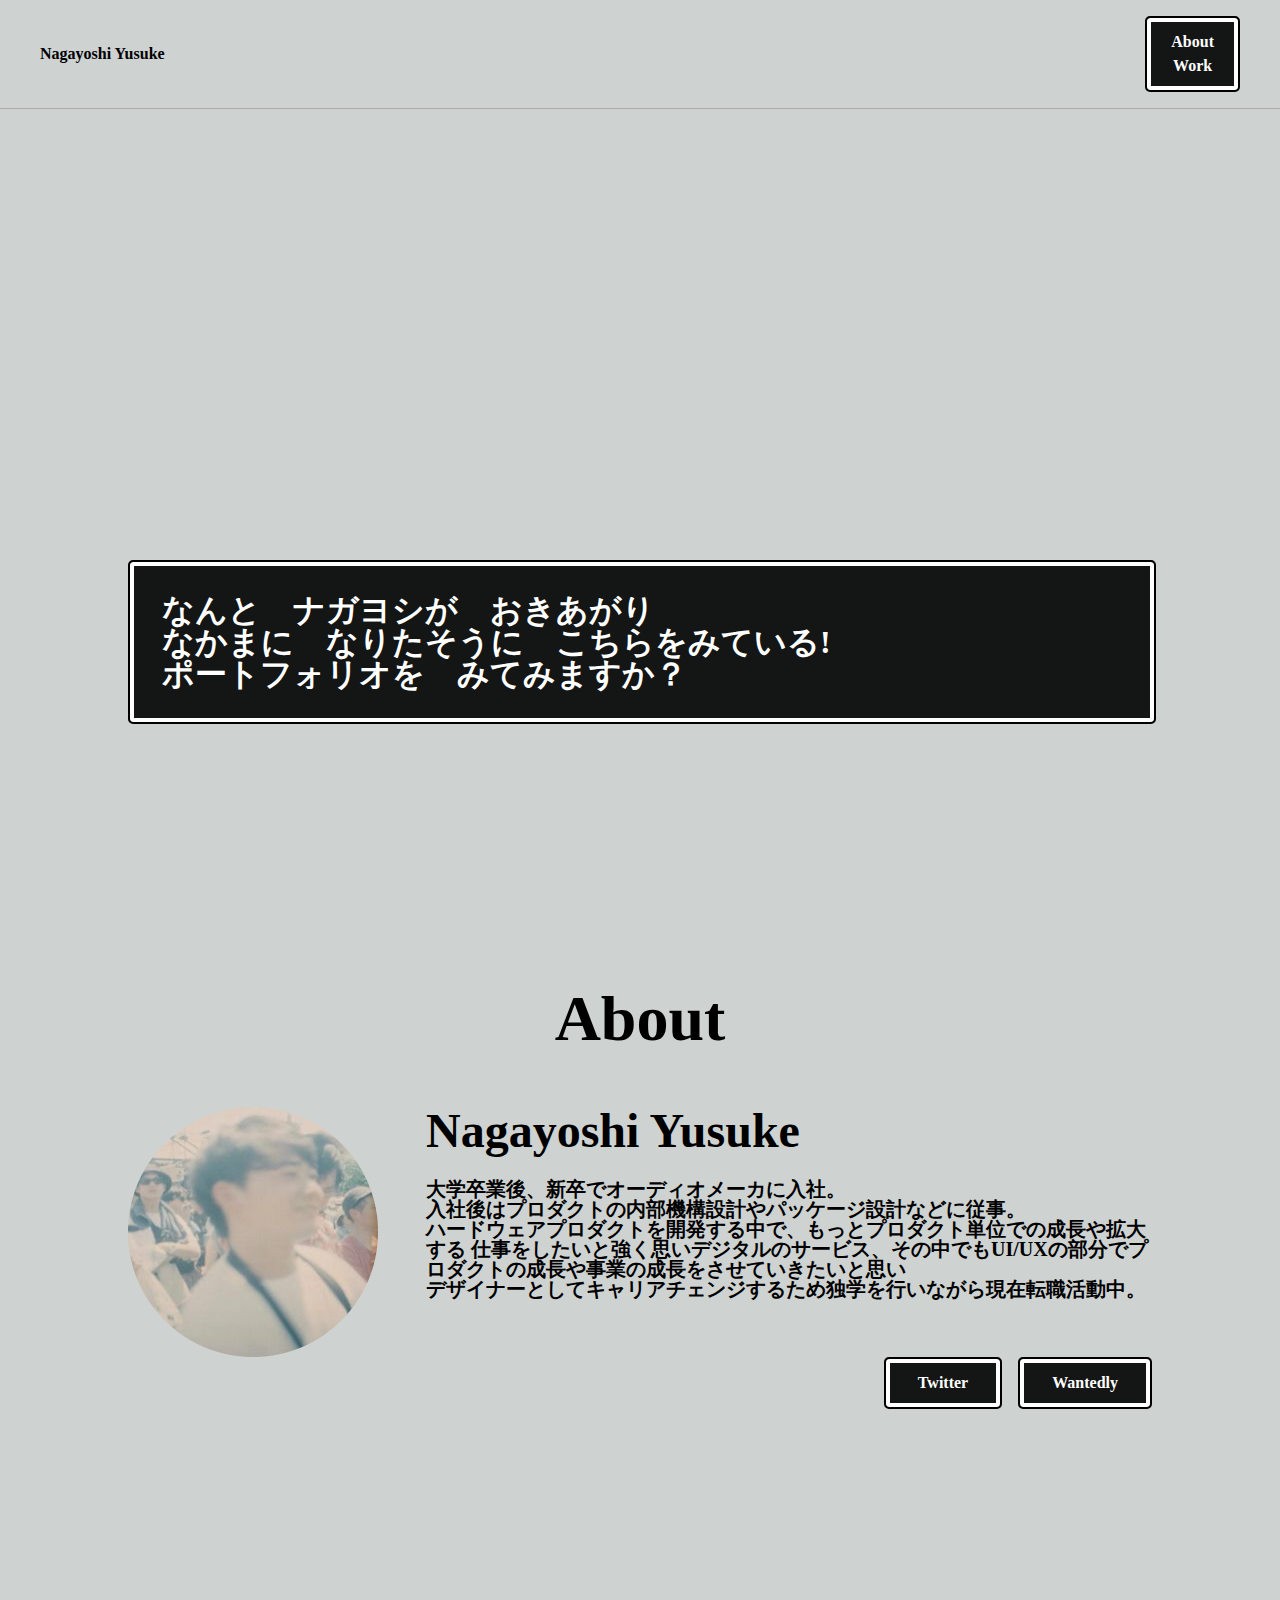
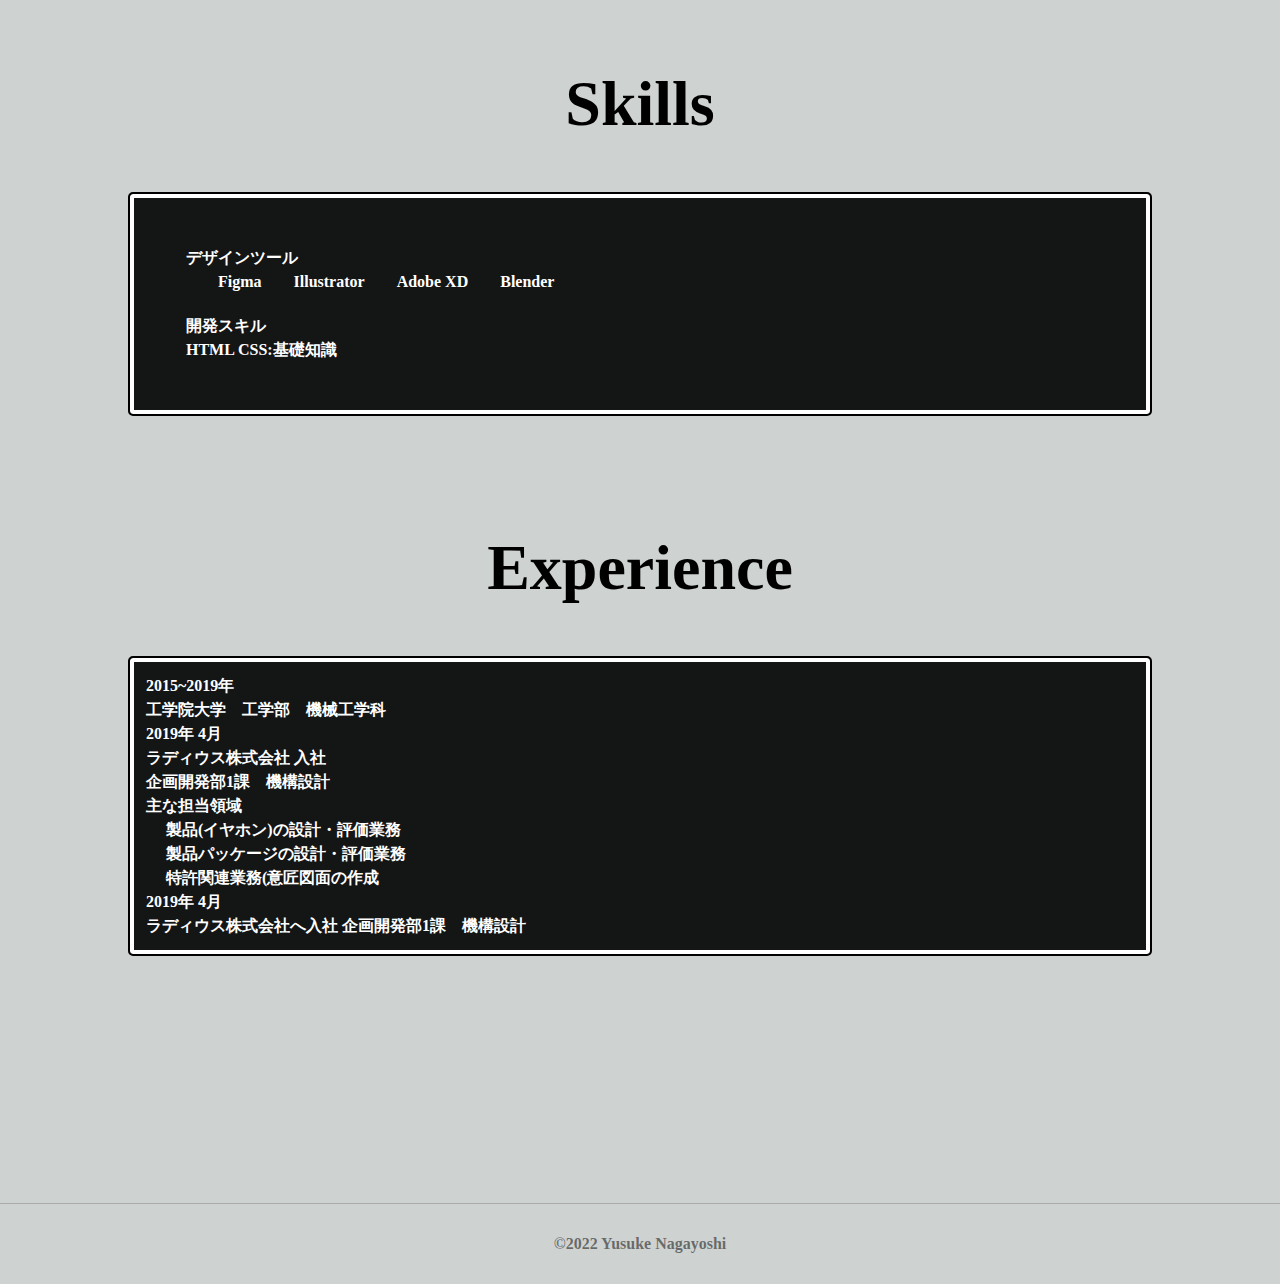
==== index.html @ eaaeac83 "Update index.html" ====
<!DOCTYPE html>
<html lang="ja">
<head>
    <!-- Global site tag (gtag.js) - Google Analytics -->
    <script async src="https://www.googletagmanager.com/gtag/js?id=UA-236569738-2"></script>
    <script>
      window.dataLayer = window.dataLayer || [];
      function gtag(){dataLayer.push(arguments);}
      gtag('js', new Date());

      gtag('config', 'UA-236569738-2');
    </script>
    
    <meta charset="UTF-8">
    <meta http-equiv="X-UA-Compatible" content="IE=edge">
    <meta name="viewport" content="width=device-width, initial-scale=1.0">
    <title>Nagayoshi Designer</title>
    <link rel="stylesheet" href="css/reset.css">
    <link rel="stylesheet" href="css/styles.css">

</head>
<body>
    <header>

        <div class="logo">
            <p class="logo-pc">Nagayoshi Yusuke</p>
            <div class="nav-container-sp">
                <p class="logo-sp">Nagayoshi Yusuke</p>
                <div class="nav-button">
                    <p class="nav-slash-sp">/</p>
                    <a href="#" class="nav-about-sp" id="open">About</a>
                </div>
                <div id="mask" class="hidden"></div>
            </div>
        </div>

        <nav id="textboard-sp" class="hidden">
            <a href="index.html" class="nav-about">About</a>
            <a href="work.html" class="nav-work">Work</a>
        </nav>

        <nav class="textboard">
            <a href="index.html" class="nav-about">About</a>
            <a href="work.html" class="nav-work">Work</a>
        </nav>
    
    </header>

    <main>
        <div class ="main-frame">
            <p class ="main-frame-text">なんと　ナガヨシが　おきあがり<br>
                なかまに　なりたそうに　こちらをみている!<br>
                ポートフォリオを　みてみますか？
            </p>
        </div>


        <div class ="main-about">
            <h1 class = "section-title">About</h1>

            <div class="about-profile-container">

                <img src="img/profile.png"　 class="profile-img">

                <div class="about-name-container">
                    <p class="about-name">Nagayoshi Yusuke</p>
                    <p class="about-profile-text">大学卒業後、新卒でオーディオメーカに入社。<br>
                    入社後はプロダクトの内部機構設計やパッケージ設計などに従事。<br>
                    ハードウェアプロダクトを開発する中で、もっとプロダクト単位での成長や拡大する
                    仕事をしたいと強く思いデジタルのサービス、その中でもUI/UXの部分でプロダクトの成長や事業の成長をさせていきたいと思い<br>
                    デザイナーとしてキャリアチェンジするため独学を行いながら現在転職活動中。<br>
                    </p>
                </div>

            </div>


            <div class="SNS-link">
                <div class="SNS-button">
                    <a href="https://twitter.com/Yuus77777" target="_blank" rel="noopener noreferrer">Twitter</a>
                </div>

                <div class="SNS-button">
                    <a href="https://www.wantedly.com/id/yusuke_nagayoshi" target="_blank" rel="noopener noreferrer">Wantedly</a>
                </div>
            </div>

        </div>

        <div class ="main-skills">
            <h1 class = "section-title">Skills</h1>
            <div class="skills-container">
                <div class="design-tools">
                    <p class="design-tools-name">デザインツール</p>
                    <ul class="tools-name">
                        <li>
                            
                            <p class="tool">Figma</p>
                        </li>
                        <li>
                            <!-- <img src="#"> -->
                            <p class="tool">Illustrator</p>
                        </li>
                        <li>
                            <!-- <img src="#"> -->
                            <p class="tool">Adobe XD</p>
                        </li>
                        <li>
                            <!-- <img src="#"> -->
                            <p class="tool">Blender</p>
                        </li>
                    </ul>

                </div>

                <div class="dev-tools">
                    <p class="dev-tools-name">開発スキル</p>
                    <p>HTML CSS:基礎知識</p>
                    
                </div>

            </div>
        </div>

        <div class="main-experience">
            <h1 class = "section-title">Experience</h1>
            <div class="experience-container">
                <p class="experinece-text">
                    2015~2019年<br>
                    工学院大学　工学部　機械工学科<br>
                    2019年 4月<br>
                    ラディウス株式会社 入社 <br>
                    企画開発部1課　機構設計<br>
                    主な担当領域<br>
                    &nbsp; &nbsp; &nbsp;製品(イヤホン)の設計・評価業務<br>
                    &nbsp; &nbsp; &nbsp;製品パッケージの設計・評価業務<br>
                    &nbsp; &nbsp; &nbsp;特許関連業務(意匠図面の作成<br>
                    2019年 4月<br>
                    ラディウス株式会社へ入社 企画開発部1課　機構設計<br>

                </p>

        </div>
    </main>

    <footer>
        <div class="footer-container">
            <p class="footer-text">©︎2022 Yusuke Nagayoshi</p>
        </div>
    </footer>




    




    <script src="js/main.js"></script>

</body>
</html>
---- css/styles.css ----
body{
    background: #CED2D1;
}


p{
    font-family: Futura LT Pro;
    font-weight: bold;
}


/* ヘッダー------------------------------------------------------------ */
header{
    margin-bottom: 554px;
    display: flex;
    align-items: center;
    justify-content: space-between;
    padding-top: 16px;
    padding-bottom: 16px;
    width: 100%;
    border-bottom: 1px solid #ABABAB;
    background: #CED2D1;
    position: fixed; /* ウィンドウを基準に画面に固定 */
    top: 0; 
    left: 0; /* 左右の固定位置を左から0pxにする */

}

.logo{
    margin-left: 40px;
}




.textboard {
    color: #FFF;
    border: 2px solid #000;
    border-radius: 5px;
    box-shadow: 0 0 0 4px #FFF inset;
    background-color: rgba(0,0,0,0.9);
    margin-right: 40px;
    display: flex;
    flex-flow: column;
    justify-content: center;
    padding: 16px 24px ;
    font-family: Futura LT Pro;
    font-weight: bold;
  }
.nav-about{
    text-align: center;
    color: #fff;
    text-decoration: none;
    margin-bottom: 8px;
    display: block;

}

/* .nav-about:hover{
    background: #323741;
    border-radius: 5px;
   
} */


.nav-work{
    text-align: center;
    color: #fff;
    text-decoration: none;

}


/* メインビジュアルー------------------------------------------------------------ */
main{
    /* width: 1100px; */
    margin: auto;
    width: 80%;
    max-width: 1100px;
}

.section-title{
    font-size: 64px;
    margin-bottom: 56px;
    font-family: Futura LT Pro;
}

.main-frame{
    width: 100%;
    color: #FFF;
    border: 2px solid #000;
    border-radius: 5px;
    box-shadow: 0 0 0 4px #FFF inset;
    background-color: rgba(0,0,0,0.9);
    text-align: left;
    margin-bottom: 263px;
    margin-top: 560px;
    

  }

.main-frame-text{
    font-size: 32px;
    padding-left: 32px;
    padding-right: 171px;
    padding-bottom: 32px;
    padding-top: 32px;
}



/* aboutー------------------------------------------------------------ */

.main-about{
    margin-bottom: 263px;

}




.about-profile-container{
    display: flex;
    width: 100%;
}

.profile-img{
    width: 250px;
    height: 250px;
}

.about-name-container{
    margin-left: 48px;
}

h1{
    text-align: center;
}

.about-name{
    margin-bottom: 24px;
    font-size: 48px;

}


.about-profile-text{
    margin-bottom: 8px;
    font-size: 20px;
    height: auto;
}

.SNS-link{
    display: flex;
    justify-content: right;
    font-family: Futura LT Pro;
    font-weight: bold;

}

.SNS-button{
    width: auto;
    height: auto;
    color: #FFF;
    border: 2px solid #000;
    border-radius: 5px;
    box-shadow: 0 0 0 4px #FFF inset;
    background-color: rgba(0,0,0,0.9);
    text-align: center;
    align-items: center;
    margin-left: 16px;

}

.SNS-button a {
    display: block;
    padding: 16px 32px;
    cursor: pointer;
    color: #fff;
    text-decoration: none;

}

/* スキル------------------------------------------------------------ */


.main-skills{
    /* width: 100%; */
}

.skills-container{
    margin-bottom: 120px;
    padding-top: 56px;
    padding-bottom: 56px;




    color: #FFF;
    border: 2px solid #000;
    border-radius: 5px;
    box-shadow: 0 0 0 4px #FFF inset;
    background-color: rgba(0,0,0,0.9);
}

.design-tools{
    margin-left: 56px;

}

.design-tools-name{
    margin-bottom: 8px;
}

.tools-name{
    display: flex;
    list-style: none;
    width: auto;
    margin-bottom: 24px;

}

.tool{
    margin-bottom: 4px;
}


.dev-tools{
    margin-left: 56px;

}

.dev-tools-name{
    margin-bottom: 8px;

}


li{
    display: flex;
    margin-left: 32px;
    align-items: center;
}


/* 経歴------------------------------------------------------------ */
.experience-container{
    color: #FFF;
    border: 2px solid #000;
    border-radius: 5px;
    box-shadow: 0 0 0 4px #FFF inset;
    background-color: rgba(0,0,0,0.9);
    margin-bottom: 247px;
}

.experinece-text{
    padding: 16px;
    line-height: 1.5;
}


.footer-container{
    text-align: center;
    border-top: 1px solid #ABABAB;
    width: 100%;
    padding: 32px 0px;
}

.footer-text{
    color: rgba(0, 0, 0, 0.5);
}

.logo-sp{
}


/* レスポンシブ　PC------------------------------------------------------------ */
@media (min-width: 700px) {
    .body{
        background: #000;
    }

    .logo-sp{
        display: none;
    }

    #textboard-sp{
        display: none;
    }

    .nav-container-sp{
        display: none;
    }
    
  }


/* レスポンシブ　スマホ------------------------------------------------------------ */
@media screen and (min-width:100px) and (max-width:700px){
    
    header{
        display:flex;
        flex-direction: column;
        justify-content: left;
        align-items: flex-start;
        border-bottom: 1px solid #ABABAB;
    }

    .logo{
        margin-left: 16px;
        padding-top: 44px;
        font-size: 14px;
        margin-bottom: 8px;
    }
    #mask{
        background: rgba(255, 255, 255, 0);
        position: fixed;
        top: 0;
        bottom: 0;
        right: 0;
        left: 0;    
    }

    #mask.hidden {
        display: none;
        }

    .nav-container-sp{
        display: flex;
    }

    .nav-button{
        display: flex;
        margin-left: 4px;
    }

    .nav-about-sp{
        text-decoration: none;
        color: #000;
        margin-left: 4px;
        font-family: Futura LT Pro;
        font-weight: bold;

    }

    .logo-pc{
        display: none;
    }


    .textboard{
        display: none;
    }

    #textboard-sp{
        color: #FFF;
        border: 2px solid #000;
        border-radius: 5px;
        box-shadow: 0 0 0 4px #FFF inset;
        background-color: rgba(0,0,0,0.9);
        margin-left: 16px;
        display: flex;
        flex-flow: column;
        justify-content: center;
        padding: 16px 24px ;
        font-family: Futura LT Pro;
        font-weight: bold;
        position: absolute;
        top: 100px;
        left: 124px;
        z-index: 4;

    }

    #textboard-sp.hidden{
        display: none;
    }

    main{
    }

    .main-frame-text{
        font-size: 14px;
        padding: initial;
        padding: 16px 8px 16px 8px;
    }
    .section-title{
        font-size: 32px;
    }

    .about-profile-container{
        display:flex;
        flex-flow: column;


    }

    .profile-img{
        margin: auto;
        margin-bottom: 16px;
        width: 138px;
        height: 138px;
    }
    .about-name-container{
        margin: initial;

    }

    .about-name{
        font-size: 24px;
    }

    .about-profile-text{
        font-size: 14px;
    }

    .SNS-link{
        justify-content: center;
        font-size: 14px;
    }

    .tools-name{
        display:flex;
        flex-flow: column;
        justify-content: center;

    }

    .design-tools{
        justify-content: center;
    }

    .experinece-text{
        font-size: 14px;
    }
}
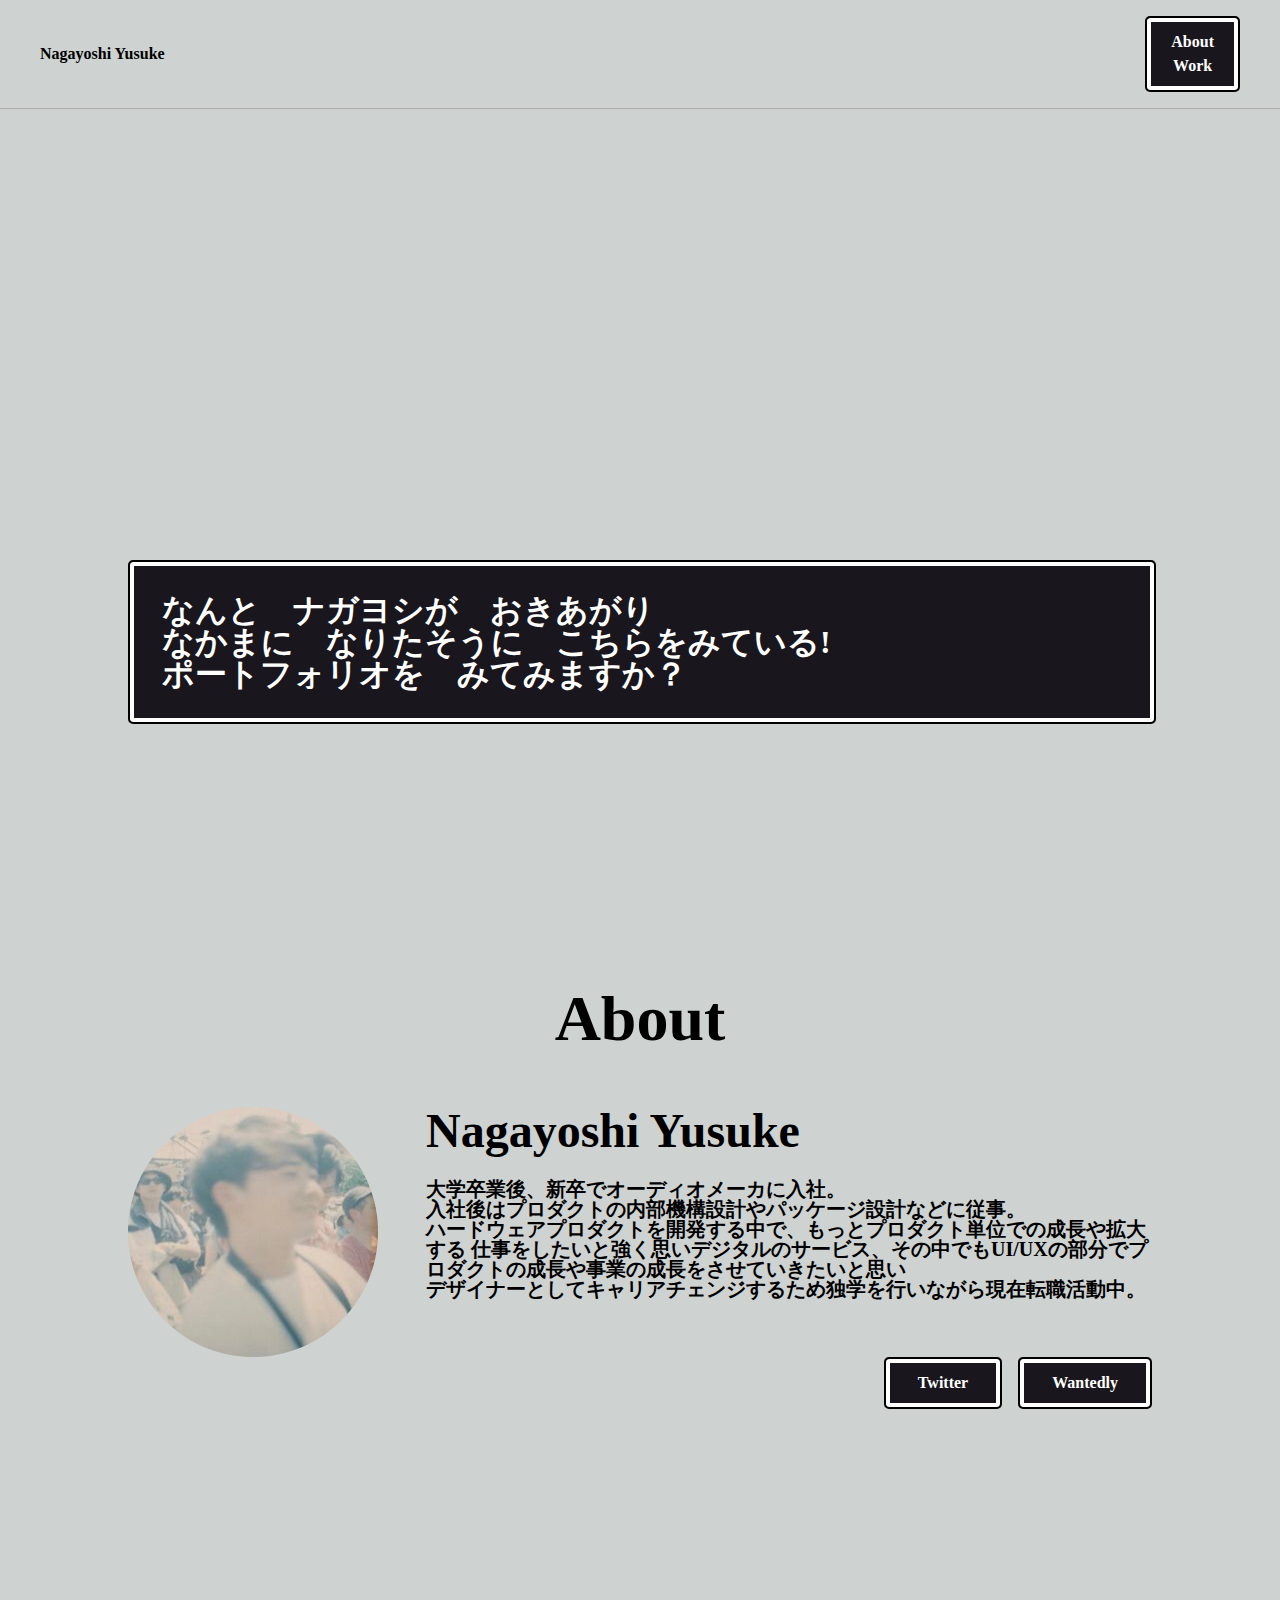
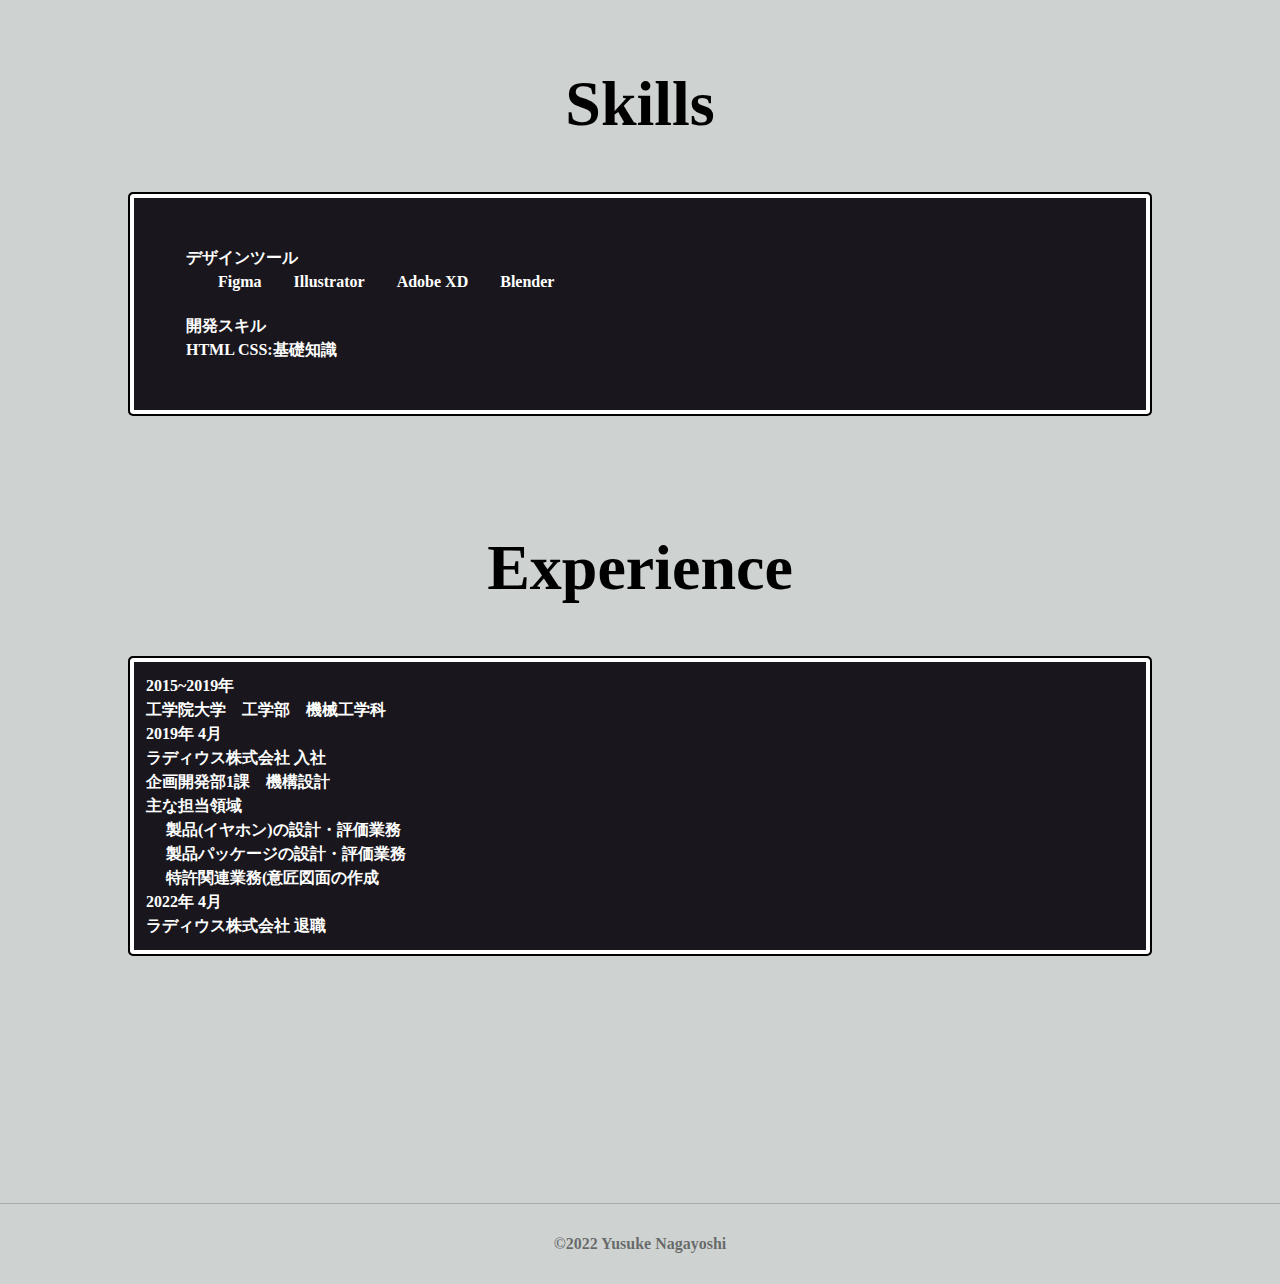
==== commit 711331de: "Update index.html" ====
--- a/index.html
+++ b/index.html
@@ -135,8 +135,8 @@
                     &nbsp; &nbsp; &nbsp;製品(イヤホン)の設計・評価業務<br>
                     &nbsp; &nbsp; &nbsp;製品パッケージの設計・評価業務<br>
                     &nbsp; &nbsp; &nbsp;特許関連業務(意匠図面の作成<br>
-                    2019年 4月<br>
-                    ラディウス株式会社へ入社 企画開発部1課　機構設計<br>
+                    2022年 4月<br>
+                    ラディウス株式会社 退職<br>
 
                 </p>
 
--- a/css/styles.css
+++ b/css/styles.css
@@ -39,7 +39,7 @@
     border: 2px solid #000;
     border-radius: 5px;
     box-shadow: 0 0 0 4px #FFF inset;
-    background-color: rgba(0,0,0,0.9);
+    background-color: #19171D;
     margin-right: 40px;
     display: flex;
     flex-flow: column;
@@ -92,7 +92,7 @@
     border: 2px solid #000;
     border-radius: 5px;
     box-shadow: 0 0 0 4px #FFF inset;
-    background-color: rgba(0,0,0,0.9);
+    background-color: #19171D;
     text-align: left;
     margin-bottom: 263px;
     margin-top: 560px;
@@ -108,6 +108,29 @@
     padding-top: 32px;
 }
 
+/* .text-box{
+    width: 100%;
+    color: #FFF;
+    border: 2px solid #000;
+    border-radius: 5px;
+    box-shadow: 0 0 0 4px #FFF inset;
+    background-color: rgba(0,0,0,0.9);
+    text-align: left;
+    height: 150px;
+    margin-bottom: 263px;
+    margin-top: 560px;
+    
+} */
+
+/* .text-box p{
+    font-size: 32px;
+    padding-left: 32px;
+    padding-right: 171px;
+    padding-bottom: 32px;
+    padding-top: 32px;
+    
+} */
+
 
 
 /* aboutー------------------------------------------------------------ */
@@ -166,7 +189,7 @@
     border: 2px solid #000;
     border-radius: 5px;
     box-shadow: 0 0 0 4px #FFF inset;
-    background-color: rgba(0,0,0,0.9);
+    background-color: #19171D;
     text-align: center;
     align-items: center;
     margin-left: 16px;
@@ -201,7 +224,7 @@
     border: 2px solid #000;
     border-radius: 5px;
     box-shadow: 0 0 0 4px #FFF inset;
-    background-color: rgba(0,0,0,0.9);
+    background-color: #19171D;
 }
 
 .design-tools{
@@ -250,7 +273,7 @@
     border: 2px solid #000;
     border-radius: 5px;
     box-shadow: 0 0 0 4px #FFF inset;
-    background-color: rgba(0,0,0,0.9);
+    background-color: #19171D;
     margin-bottom: 247px;
 }
 
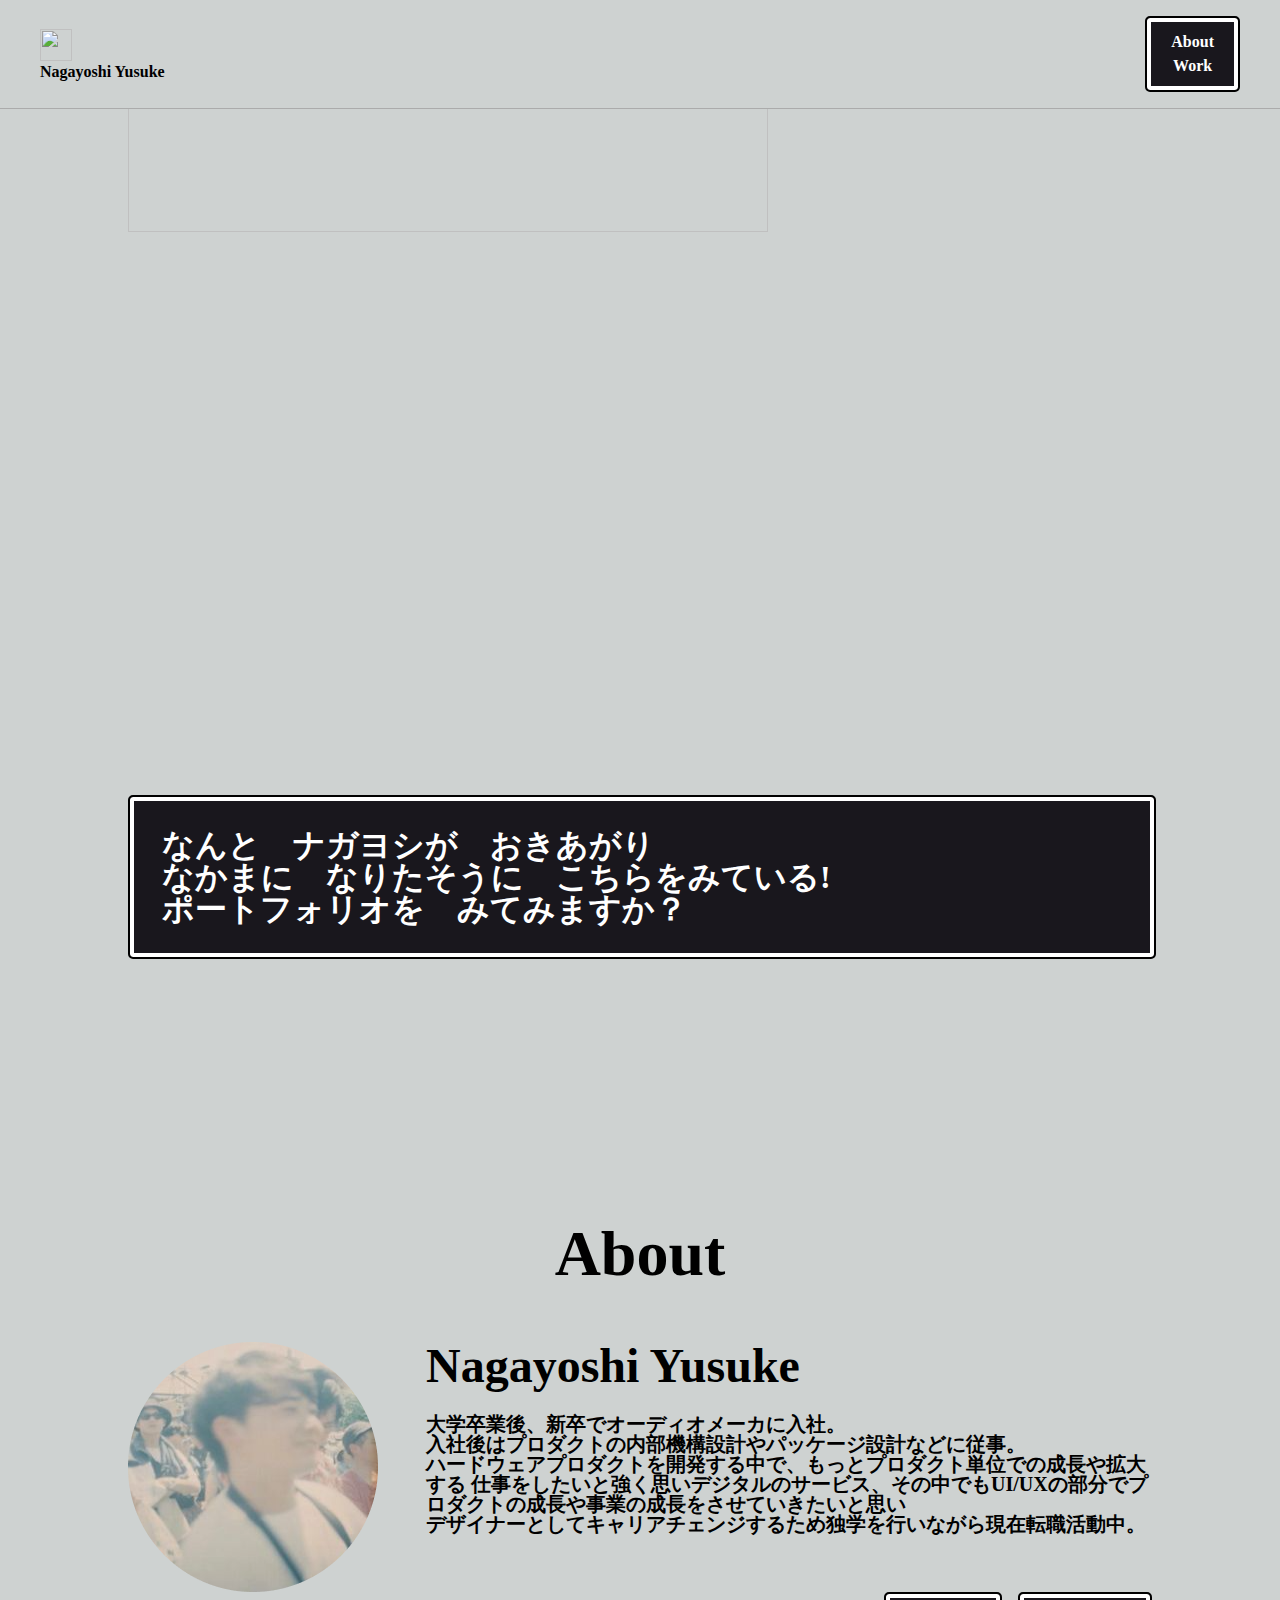
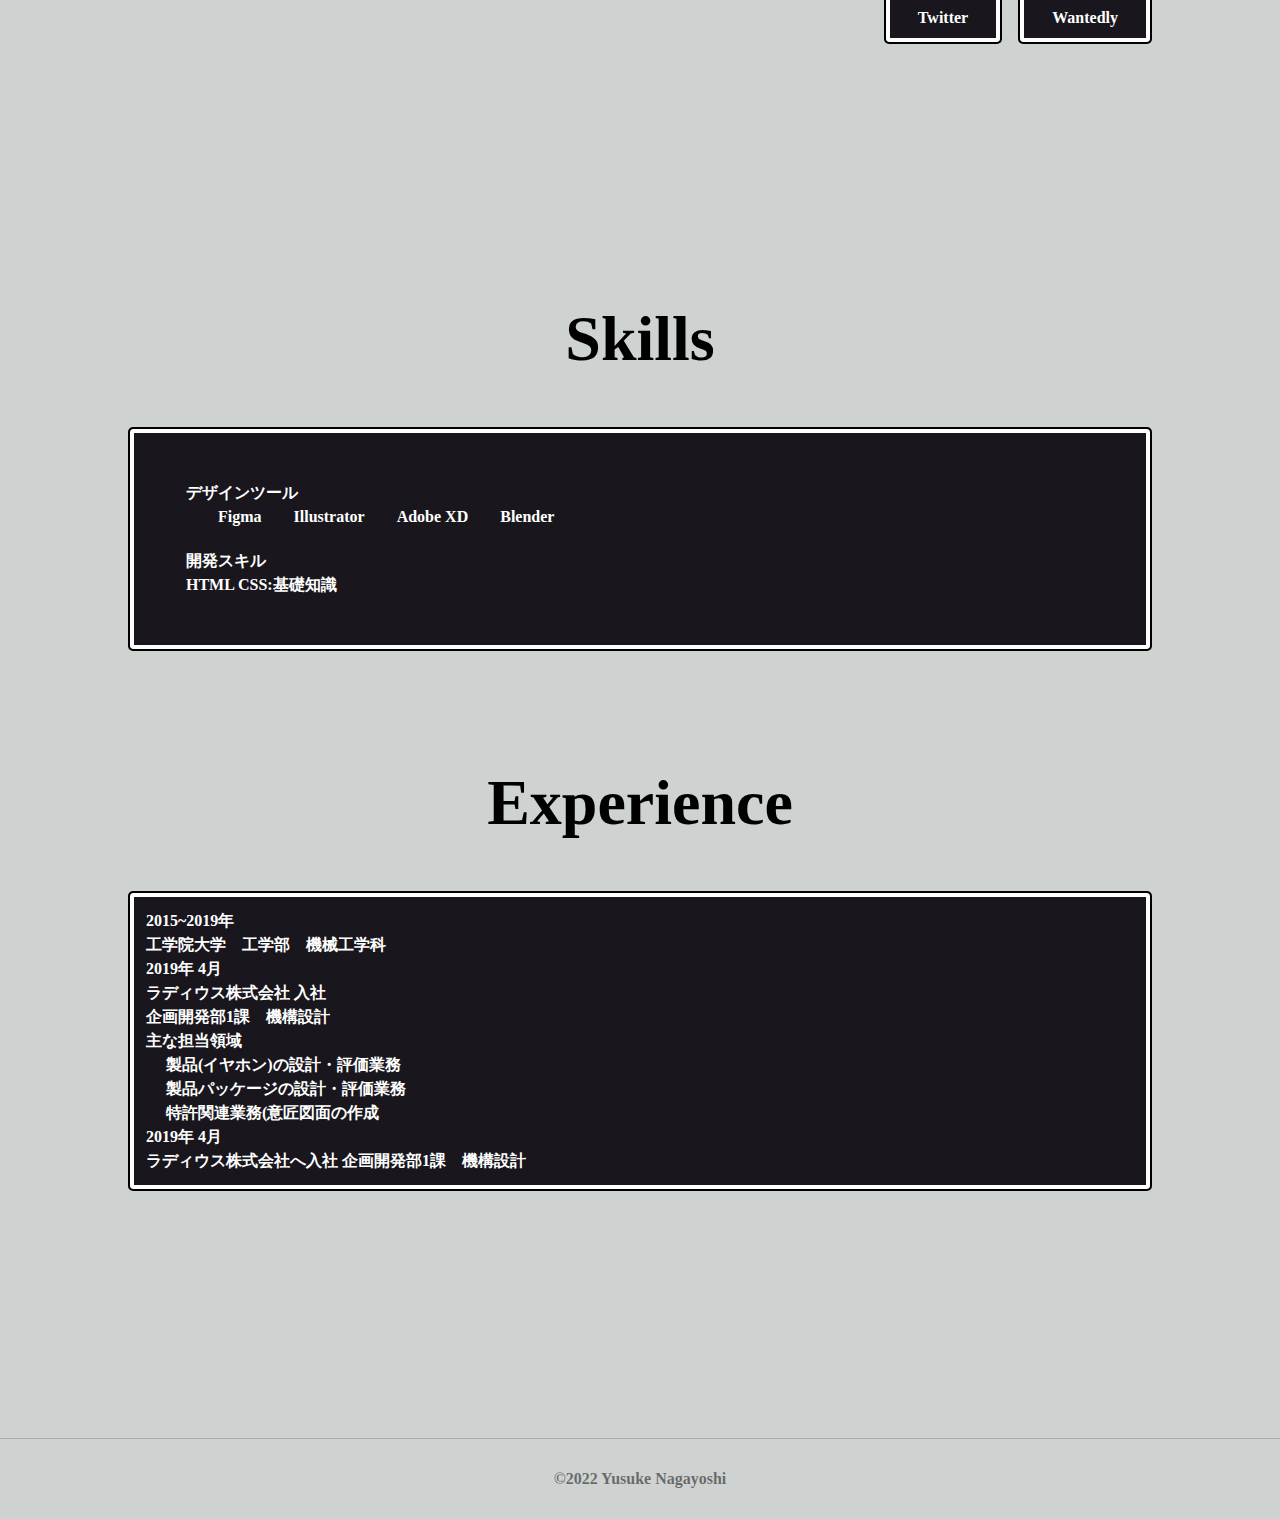
==== commit efa46be2: "Add files via upload" ====
--- a/index.html
+++ b/index.html
@@ -1,16 +1,6 @@
 <!DOCTYPE html>
 <html lang="ja">
 <head>
-    <!-- Global site tag (gtag.js) - Google Analytics -->
-    <script async src="https://www.googletagmanager.com/gtag/js?id=UA-236569738-2"></script>
-    <script>
-      window.dataLayer = window.dataLayer || [];
-      function gtag(){dataLayer.push(arguments);}
-      gtag('js', new Date());
-
-      gtag('config', 'UA-236569738-2');
-    </script>
-    
     <meta charset="UTF-8">
     <meta http-equiv="X-UA-Compatible" content="IE=edge">
     <meta name="viewport" content="width=device-width, initial-scale=1.0">
@@ -23,6 +13,7 @@
     <header>
 
         <div class="logo">
+            <img src="img/logo.svg" width="32" height="32" >
             <p class="logo-pc">Nagayoshi Yusuke</p>
             <div class="nav-container-sp">
                 <p class="logo-sp">Nagayoshi Yusuke</p>
@@ -47,12 +38,34 @@
     </header>
 
     <main>
+        <!-- <div class="main-pic-container">
+            <img src="img/Twitter_icon_02.png" alt="">
+        </div> -->
+        <div class="key-frame">
+            <img src="img/key.svg" width="640" height="232" class="key">
+            <!-- <img src="img/key.svg"  class="key"> -->
+            <div class ="main-frame">
+                <p class ="main-frame-text">なんと　ナガヨシが　おきあがり<br>
+                    なかまに　なりたそうに　こちらをみている!<br>
+                    ポートフォリオを　みてみますか？
+                </p>
+            </div>
+        </div>
+        <!-- <img src="img/key.svg" width="32" height="32">
         <div class ="main-frame">
             <p class ="main-frame-text">なんと　ナガヨシが　おきあがり<br>
                 なかまに　なりたそうに　こちらをみている!<br>
                 ポートフォリオを　みてみますか？
             </p>
-        </div>
+        </div> -->
+
+        <!-- <div class ="text-box">
+                <p>なんと　ナガヨシが　おきあがり<br>
+                なかまに　なりたそうに　こちらをみている!<br>
+                ポートフォリオを　みてみますか？</p>
+        </div> -->
+
+        
 
 
         <div class ="main-about">
@@ -94,7 +107,7 @@
                     <p class="design-tools-name">デザインツール</p>
                     <ul class="tools-name">
                         <li>
-                            
+                            <!-- <img src=""> -->
                             <p class="tool">Figma</p>
                         </li>
                         <li>
@@ -135,8 +148,8 @@
                     &nbsp; &nbsp; &nbsp;製品(イヤホン)の設計・評価業務<br>
                     &nbsp; &nbsp; &nbsp;製品パッケージの設計・評価業務<br>
                     &nbsp; &nbsp; &nbsp;特許関連業務(意匠図面の作成<br>
-                    2022年 4月<br>
-                    ラディウス株式会社 退職<br>
+                    2019年 4月<br>
+                    ラディウス株式会社へ入社 企画開発部1課　機構設計<br>
 
                 </p>
 
@@ -160,4 +173,4 @@
     <script src="js/main.js"></script>
 
 </body>
-</html>
+</html>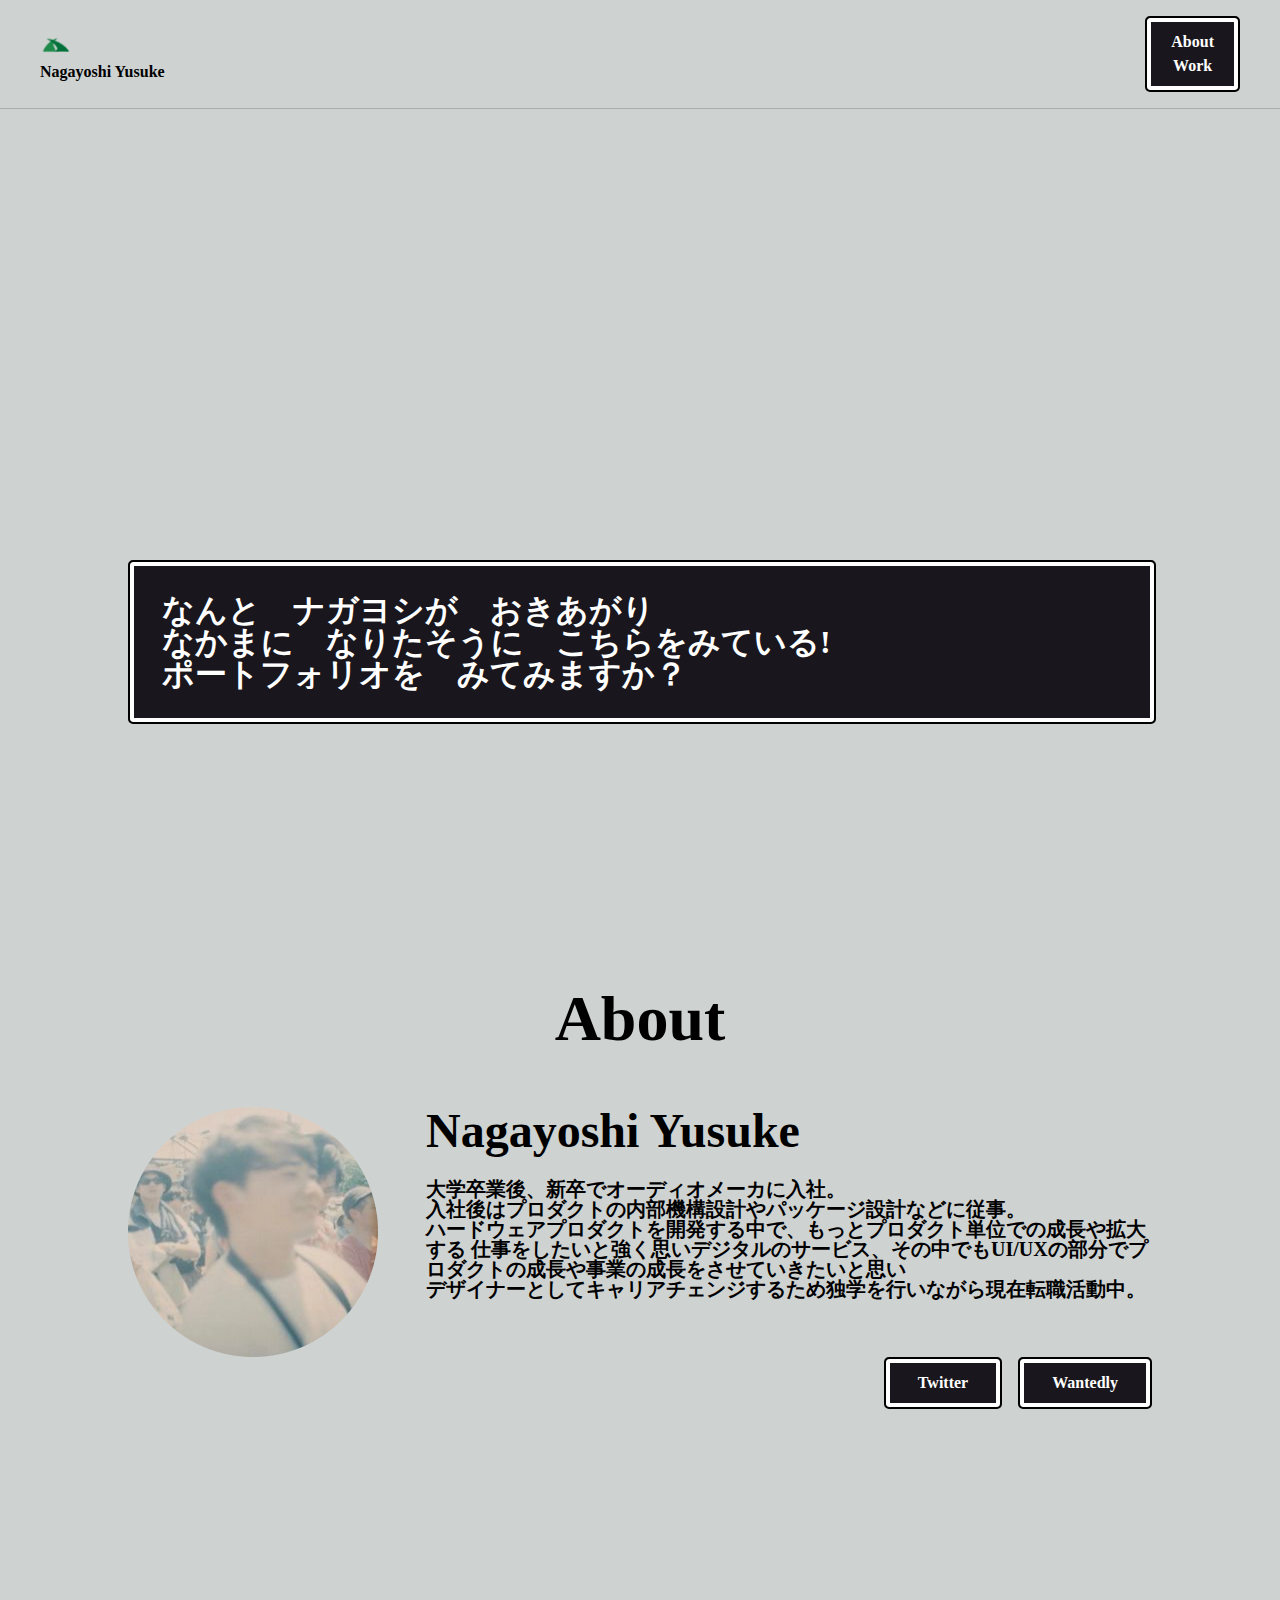
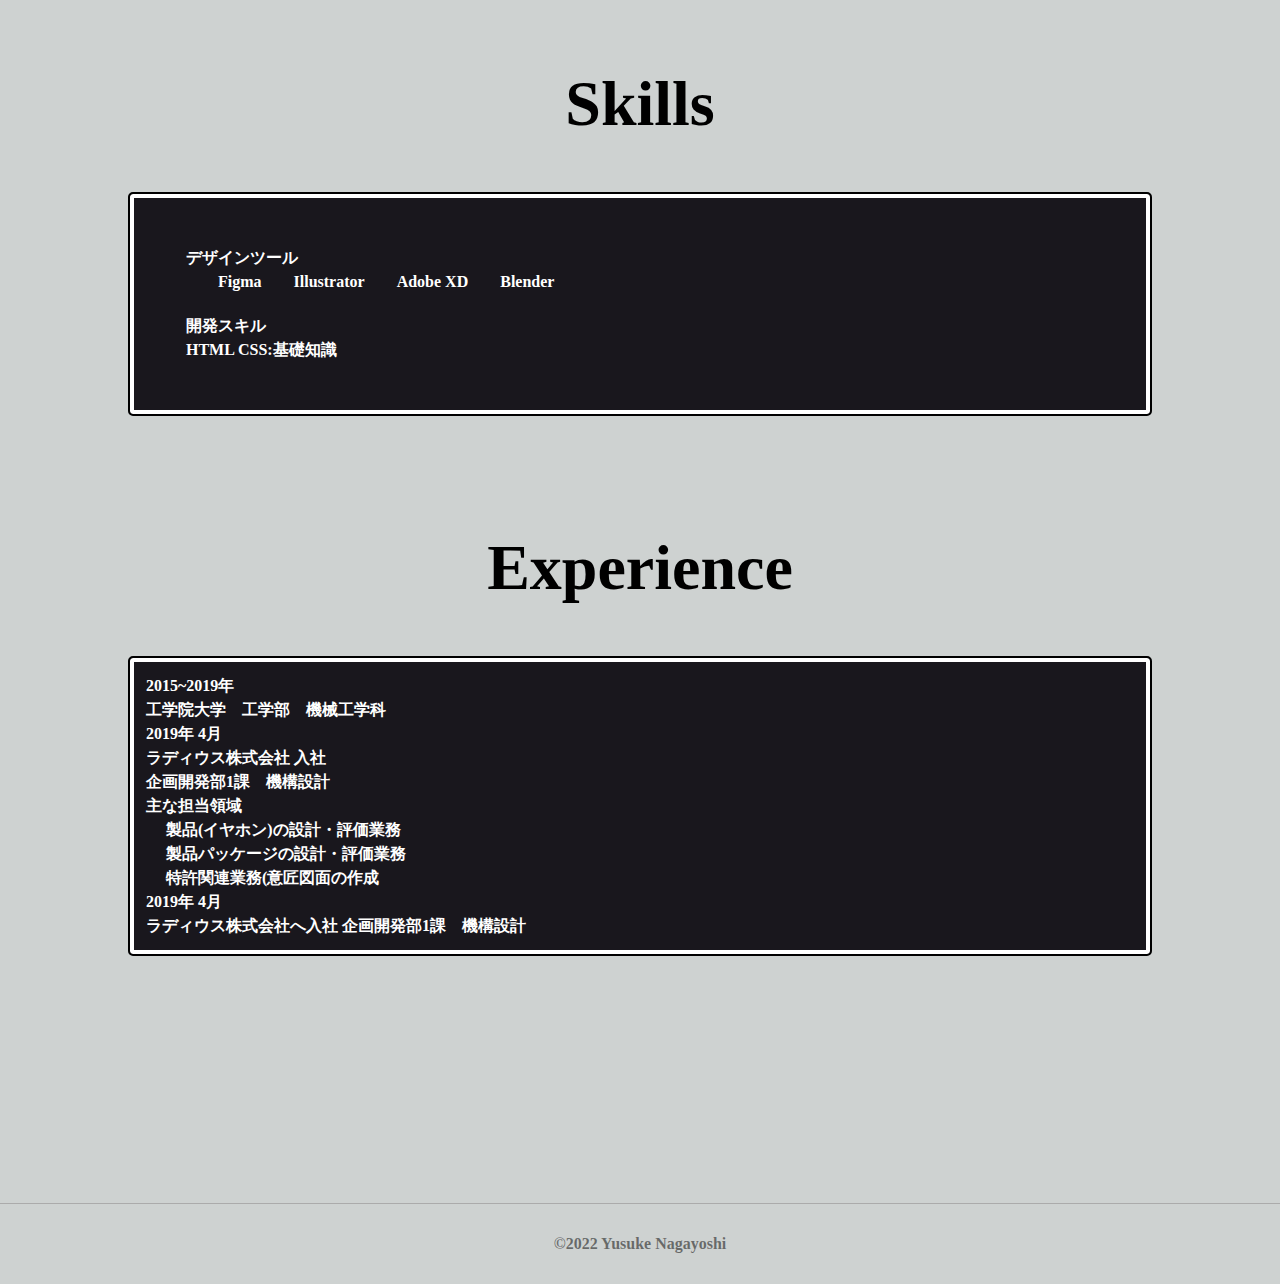
==== commit f44e4cdc: "Add files via upload" ====
--- a/index.html
+++ b/index.html
@@ -42,7 +42,7 @@
             <img src="img/Twitter_icon_02.png" alt="">
         </div> -->
         <div class="key-frame">
-            <img src="img/key.svg" width="640" height="232" class="key">
+            <!-- <img src="img/key.svg" width="640" height="232" class="key"> -->
             <!-- <img src="img/key.svg"  class="key"> -->
             <div class ="main-frame">
                 <p class ="main-frame-text">なんと　ナガヨシが　おきあがり<br>
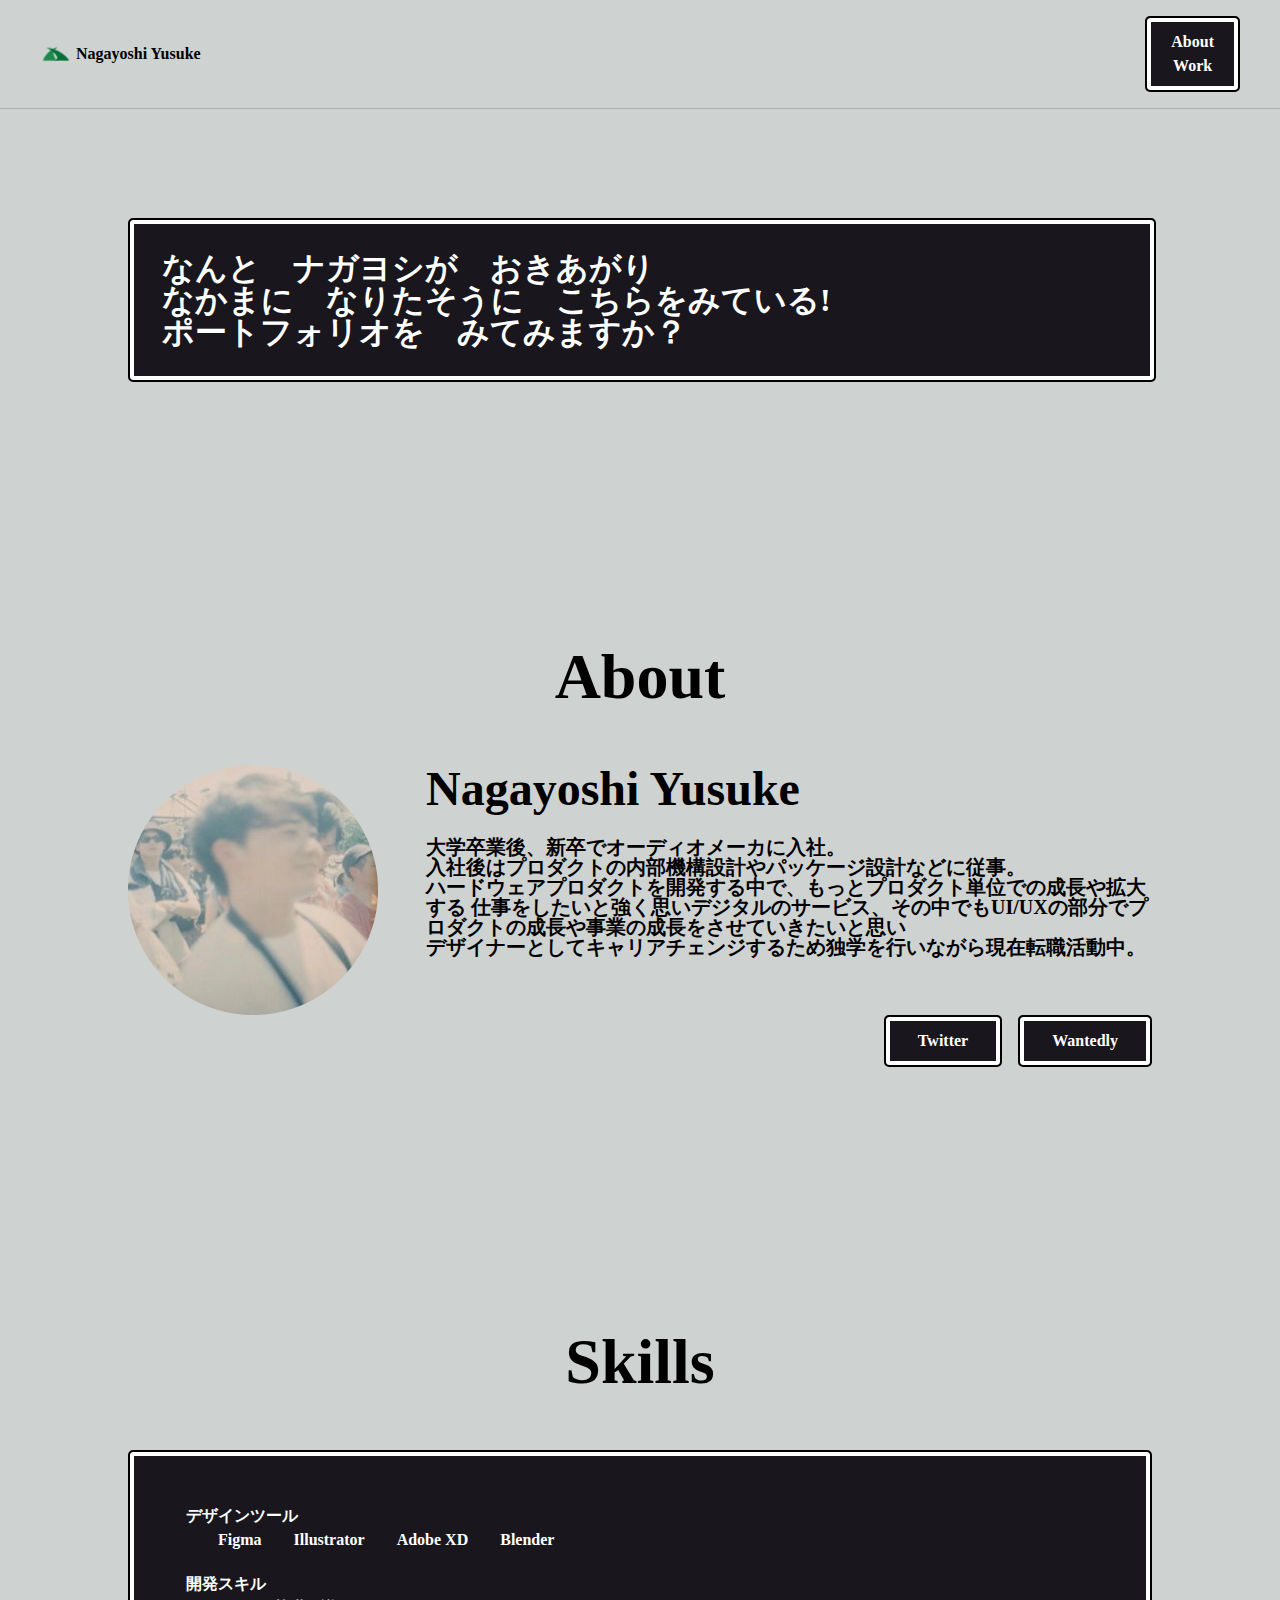
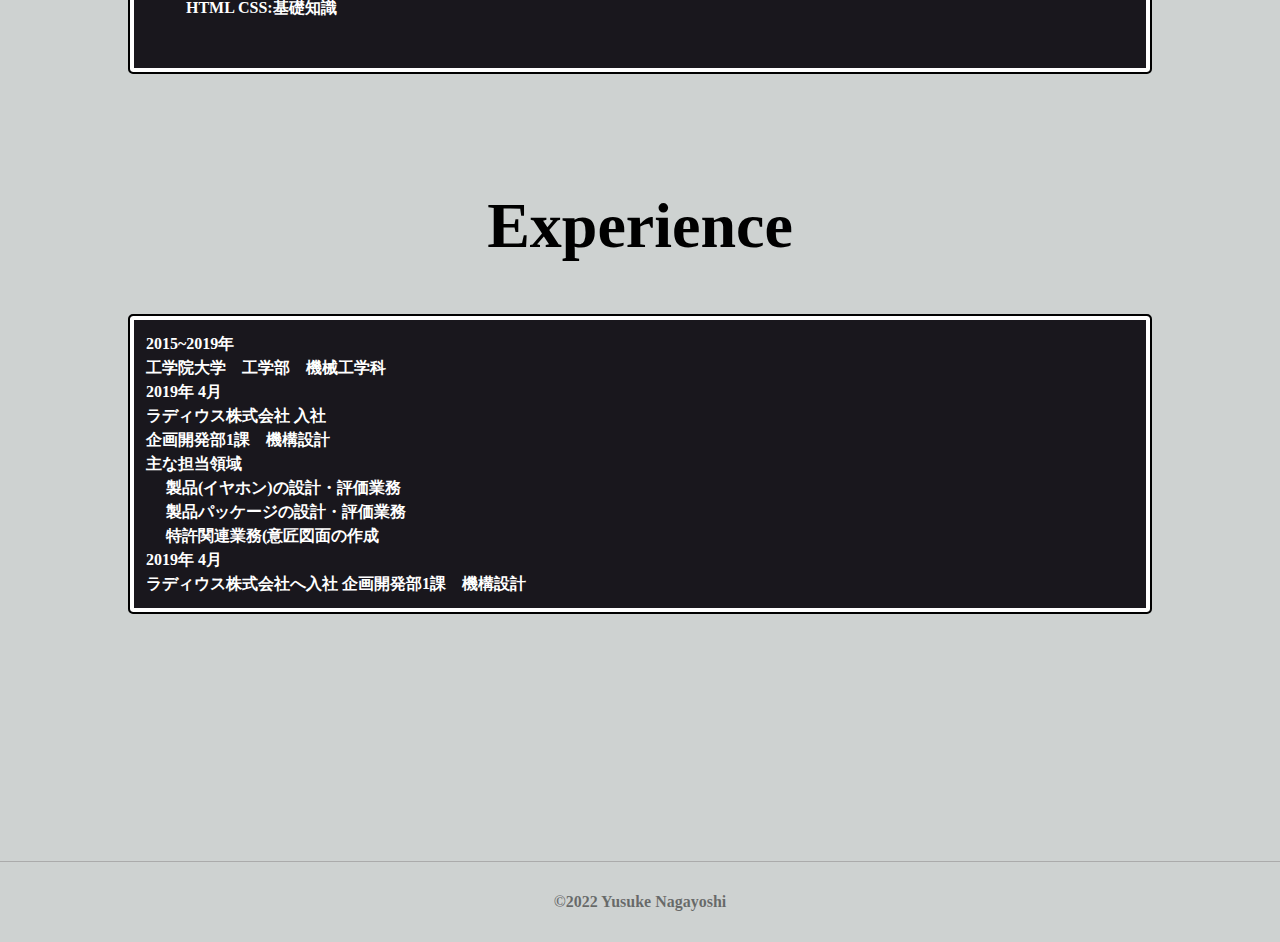
==== commit d1c3cf8c: "Add files via upload" ====
--- a/index.html
+++ b/index.html
@@ -1,6 +1,14 @@
 <!DOCTYPE html>
 <html lang="ja">
 <head>
+     <!-- Global site tag (gtag.js) - Google Analytics -->
+     <script async src="https://www.googletagmanager.com/gtag/js?id=UA-236569738-2"></script>
+     <script>
+       window.dataLayer = window.dataLayer || [];
+       function gtag(){dataLayer.push(arguments);}
+       gtag('js', new Date());
+       gtag('config', 'UA-236569738-2');
+     </script>
     <meta charset="UTF-8">
     <meta http-equiv="X-UA-Compatible" content="IE=edge">
     <meta name="viewport" content="width=device-width, initial-scale=1.0">
--- a/css/styles.css
+++ b/css/styles.css
@@ -29,7 +29,14 @@
 
 .logo{
     margin-left: 40px;
-}
+    display: flex;
+    align-items: center;
+}
+
+.logo-pc{
+    margin-left: 4px;
+}
+
 
 
 
@@ -86,6 +93,24 @@
     font-family: Futura LT Pro;
 }
 
+.key-frame{
+    margin-top: 218px;
+    display: flex;
+    flex-direction: column;
+    justify-content: center;
+
+
+}
+
+.key{
+    display: block;
+    margin-left: auto;
+    margin-right: auto;
+    margin-bottom: 72px;
+    
+}
+
+
 .main-frame{
     width: 100%;
     color: #FFF;
@@ -95,10 +120,18 @@
     background-color: #19171D;
     text-align: left;
     margin-bottom: 263px;
+    /* margin-top: 560px; */
+  }
+
+.main-pic-container{
+    width: 100%;
+    margin-bottom: 100px;
     margin-top: 560px;
-    
-
-  }
+    justify-content: center;
+}
+
+
+
 
 .main-frame-text{
     font-size: 32px;
@@ -295,6 +328,7 @@
 }
 
 .logo-sp{
+    margin-left: 4px;
 }
 
 
@@ -345,6 +379,13 @@
         left: 0;    
     }
 
+
+    .key{
+        width: 240px;
+        height: 74px;
+        
+    }
+
     #mask.hidden {
         display: none;
         }
@@ -381,7 +422,7 @@
         border: 2px solid #000;
         border-radius: 5px;
         box-shadow: 0 0 0 4px #FFF inset;
-        background-color: rgba(0,0,0,0.9);
+        background-color: #19171D;
         margin-left: 16px;
         display: flex;
         flex-flow: column;
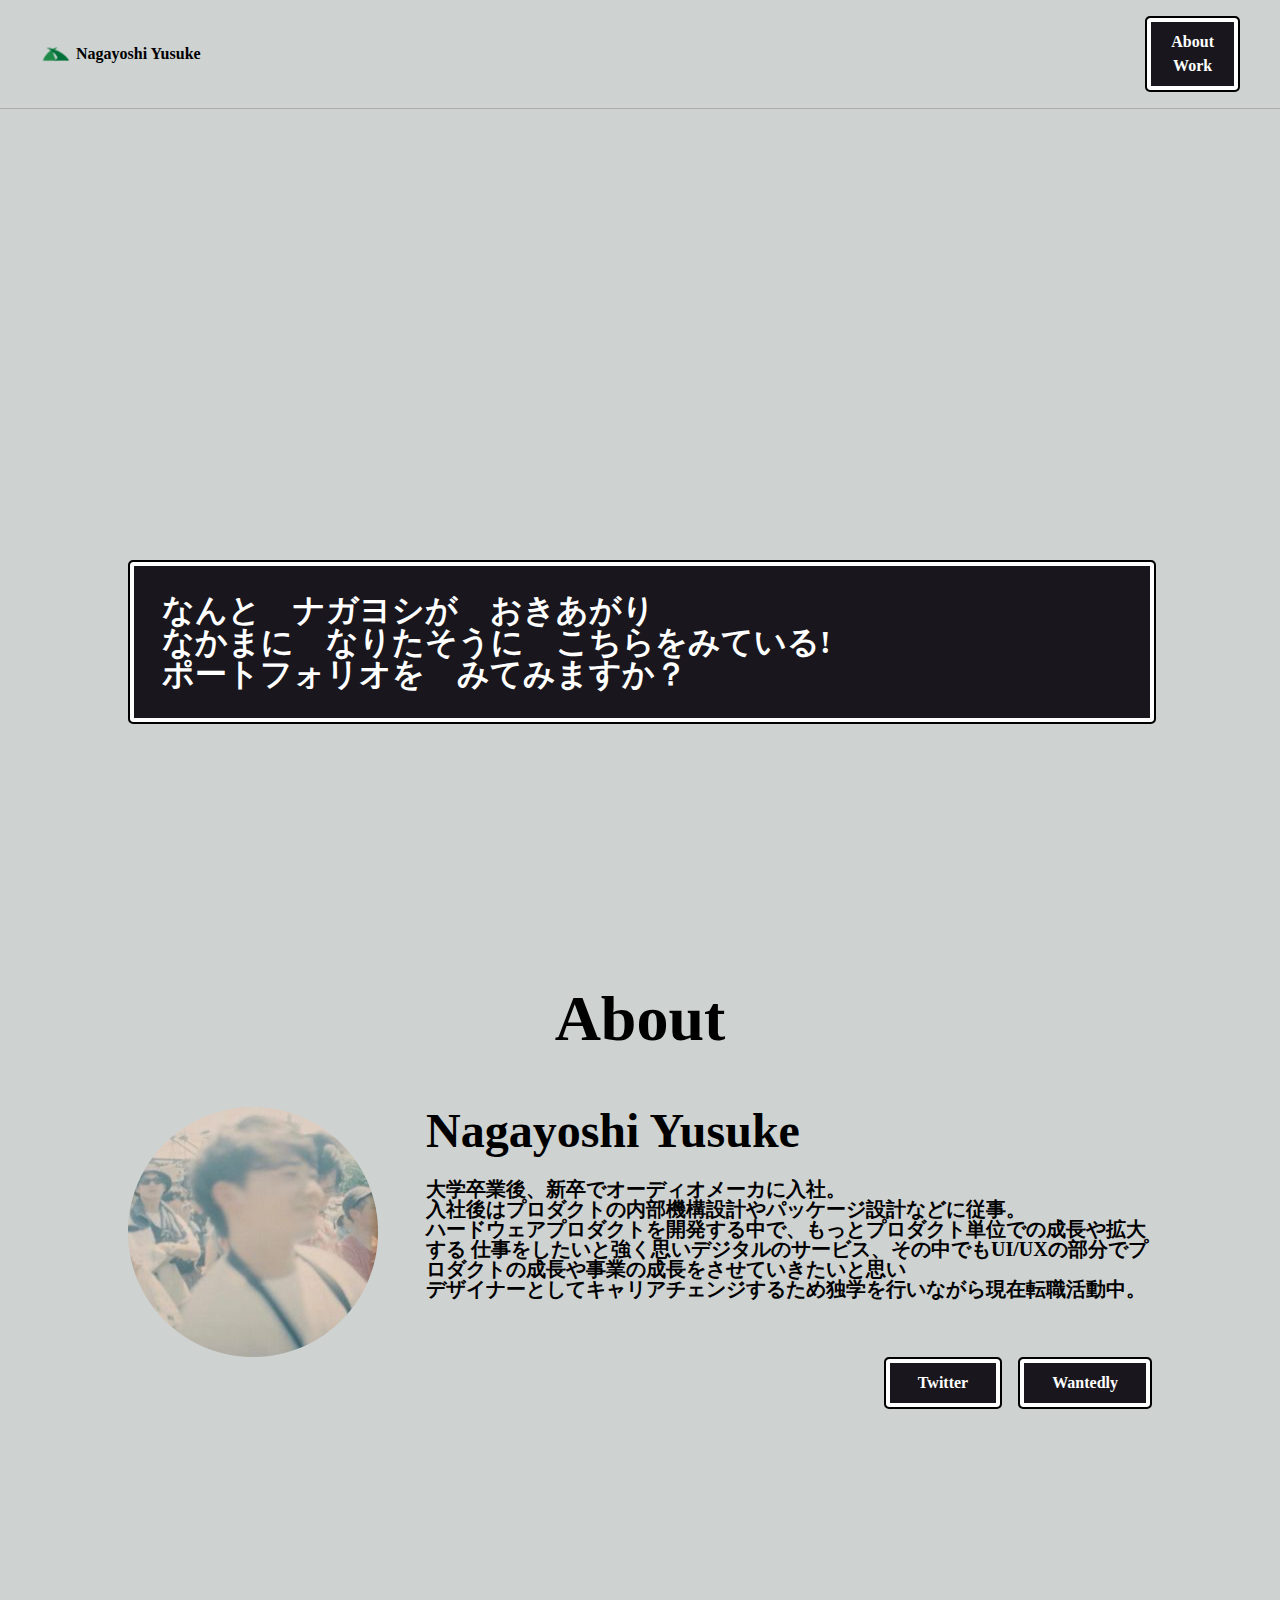
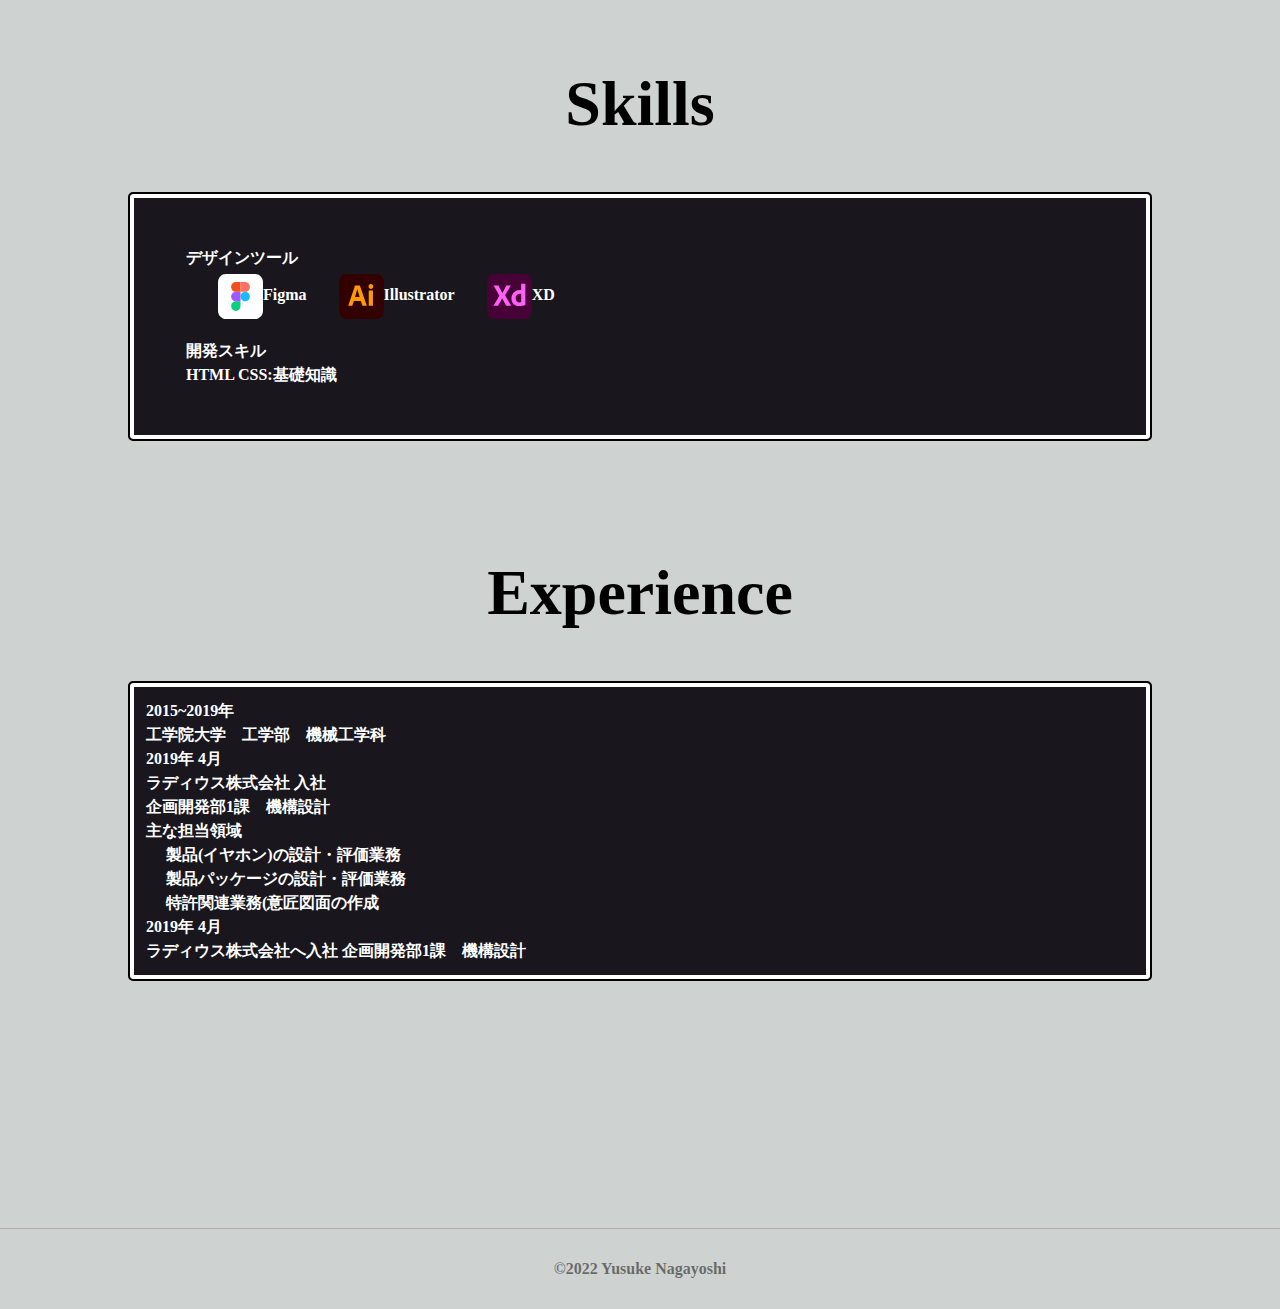
==== commit bf5e408c: "Add files via upload" ====
--- a/index.html
+++ b/index.html
@@ -53,10 +53,15 @@
             <!-- <img src="img/key.svg" width="640" height="232" class="key"> -->
             <!-- <img src="img/key.svg"  class="key"> -->
             <div class ="main-frame">
-                <p class ="main-frame-text">なんと　ナガヨシが　おきあがり<br>
+                <!-- <p class ="main-frame-text">なんと　ナガヨシが　おきあがり<br>
                     なかまに　なりたそうに　こちらをみている!<br>
                     ポートフォリオを　みてみますか？
-                </p>
+                </p> -->
+                <div class ="main-frame-text">
+                    <p class="flowing">なんと　ナガヨシが　おきあがり</p>
+                    <p class="flowing">なかまに　なりたそうに　こちらをみている!</p>
+                    <p class="flowing">ポートフォリオを　みてみますか？</p>
+                </div>
             </div>
         </div>
         <!-- <img src="img/key.svg" width="32" height="32">
@@ -114,22 +119,22 @@
                 <div class="design-tools">
                     <p class="design-tools-name">デザインツール</p>
                     <ul class="tools-name">
-                        <li>
-                            <!-- <img src=""> -->
+                        <li class="tools">
+                            <img src="img/Figma.svg">
                             <p class="tool">Figma</p>
                         </li>
-                        <li>
-                            <!-- <img src="#"> -->
+                        <li class="tools">
+                            <img src="img/Illustrator.svg">
                             <p class="tool">Illustrator</p>
                         </li>
-                        <li>
-                            <!-- <img src="#"> -->
-                            <p class="tool">Adobe XD</p>
+                        <li class="tools">
+                            <img src="img/Xd.svg">
+                            <p class="tool">XD</p>
                         </li>
-                        <li>
-                            <!-- <img src="#"> -->
+                        <!-- <li>
+                            <img src="">
                             <p class="tool">Blender</p>
-                        </li>
+                        </li> -->
                     </ul>
 
                 </div>
--- a/css/styles.css
+++ b/css/styles.css
@@ -93,16 +93,16 @@
     font-family: Futura LT Pro;
 }
 
-.key-frame{
+/* .key-frame{
     margin-top: 218px;
     display: flex;
     flex-direction: column;
     justify-content: center;
 
 
-}
-
-.key{
+} */
+
+.key{ 
     display: block;
     margin-left: auto;
     margin-right: auto;
@@ -120,7 +120,7 @@
     background-color: #19171D;
     text-align: left;
     margin-bottom: 263px;
-    /* margin-top: 560px; */
+    margin-top: 560px;
   }
 
 .main-pic-container{
@@ -441,8 +441,8 @@
         display: none;
     }
 
-    main{
-    }
+    /* main{
+    } */
 
     .main-frame-text{
         font-size: 14px;
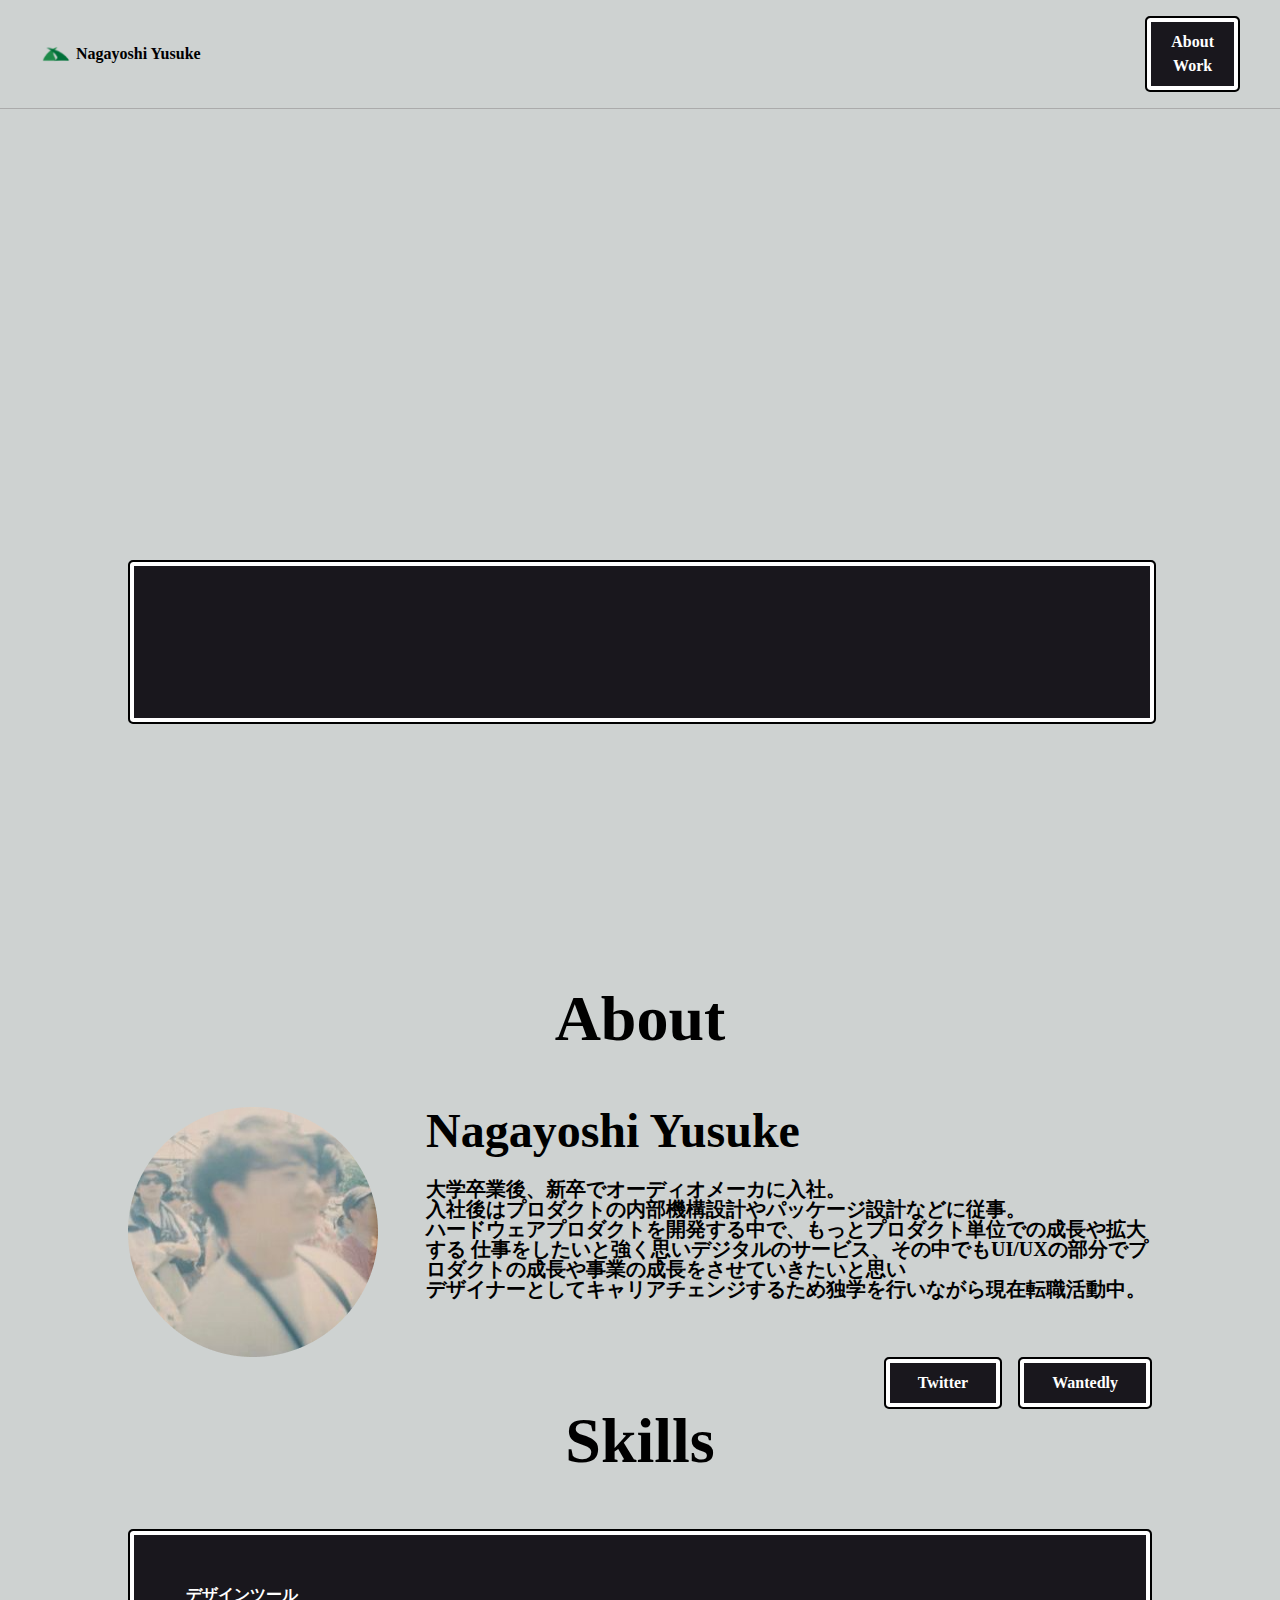
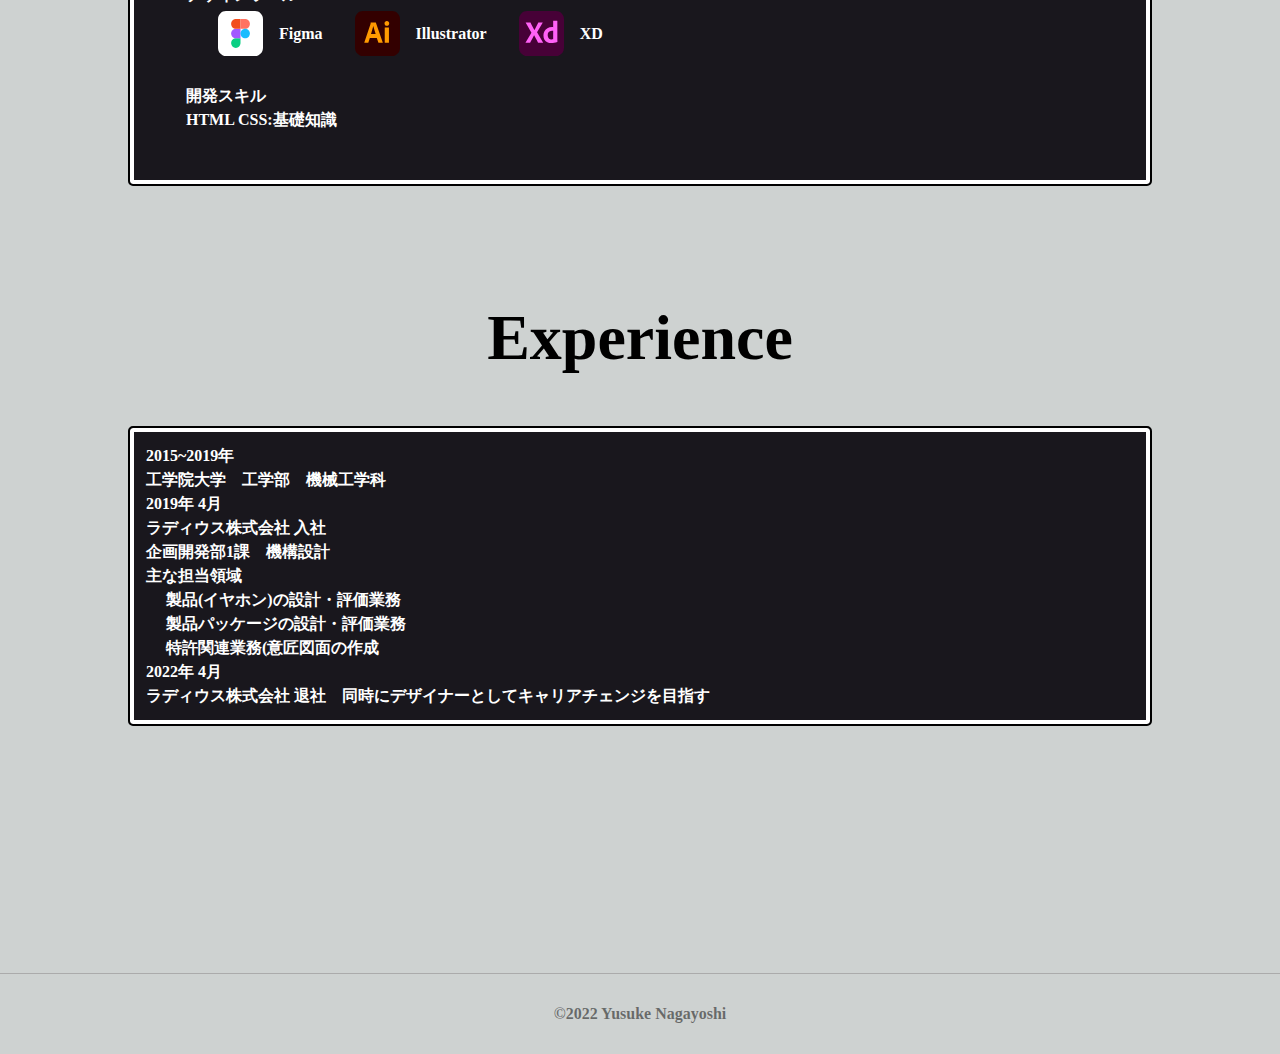
==== commit ba5bd838: "Add files via upload" ====
--- a/index.html
+++ b/index.html
@@ -161,9 +161,8 @@
                     &nbsp; &nbsp; &nbsp;製品(イヤホン)の設計・評価業務<br>
                     &nbsp; &nbsp; &nbsp;製品パッケージの設計・評価業務<br>
                     &nbsp; &nbsp; &nbsp;特許関連業務(意匠図面の作成<br>
-                    2019年 4月<br>
-                    ラディウス株式会社へ入社 企画開発部1課　機構設計<br>
-
+                    2022年 4月<br>
+                    ラディウス株式会社 退社　同時にデザイナーとしてキャリアチェンジを目指す<br>
                 </p>
 
         </div>
--- a/css/styles.css
+++ b/css/styles.css
@@ -136,10 +136,42 @@
 .main-frame-text{
     font-size: 32px;
     padding-left: 32px;
-    padding-right: 171px;
+    /* padding-right: 171px; */
     padding-bottom: 32px;
     padding-top: 32px;
 }
+
+.flowing {
+	width: 0;
+	margin: 0;
+	font-size: 32px;
+	font-weight: bold;
+	color: #ffffff;
+	white-space: nowrap;
+	overflow: hidden;
+	animation: flowing-anim 1.8s forwards linear;
+}
+
+.flowing:nth-child(2) {
+	animation-delay: 2s;
+}
+
+.flowing:nth-child(3) {
+	animation-delay: 4s;
+}
+
+@keyframes flowing-anim {
+ 0%{
+     width: 0%;
+   }
+100%{
+     width: 100%;
+   }
+}
+CSS
+
+
+
 
 /* .text-box{
     width: 100%;
@@ -278,7 +310,12 @@
 }
 
 .tool{
-    margin-bottom: 4px;
+    margin-left: 16px;
+}
+
+.tools{
+    margin-bottom: 8px;
+
 }
 
 
@@ -445,10 +482,22 @@
     } */
 
     .main-frame-text{
-        font-size: 14px;
+        /* font-size: 14px; */
         padding: initial;
         padding: 16px 8px 16px 8px;
     }
+
+    .flowing {
+        width: 0;
+        margin: 0;
+        font-size: 14px;
+        font-weight: bold;
+        color: #ffffff;
+        white-space: nowrap;
+        overflow: hidden;
+        animation: flowing-anim 1.8s forwards linear;
+    }
+
     .section-title{
         font-size: 32px;
     }
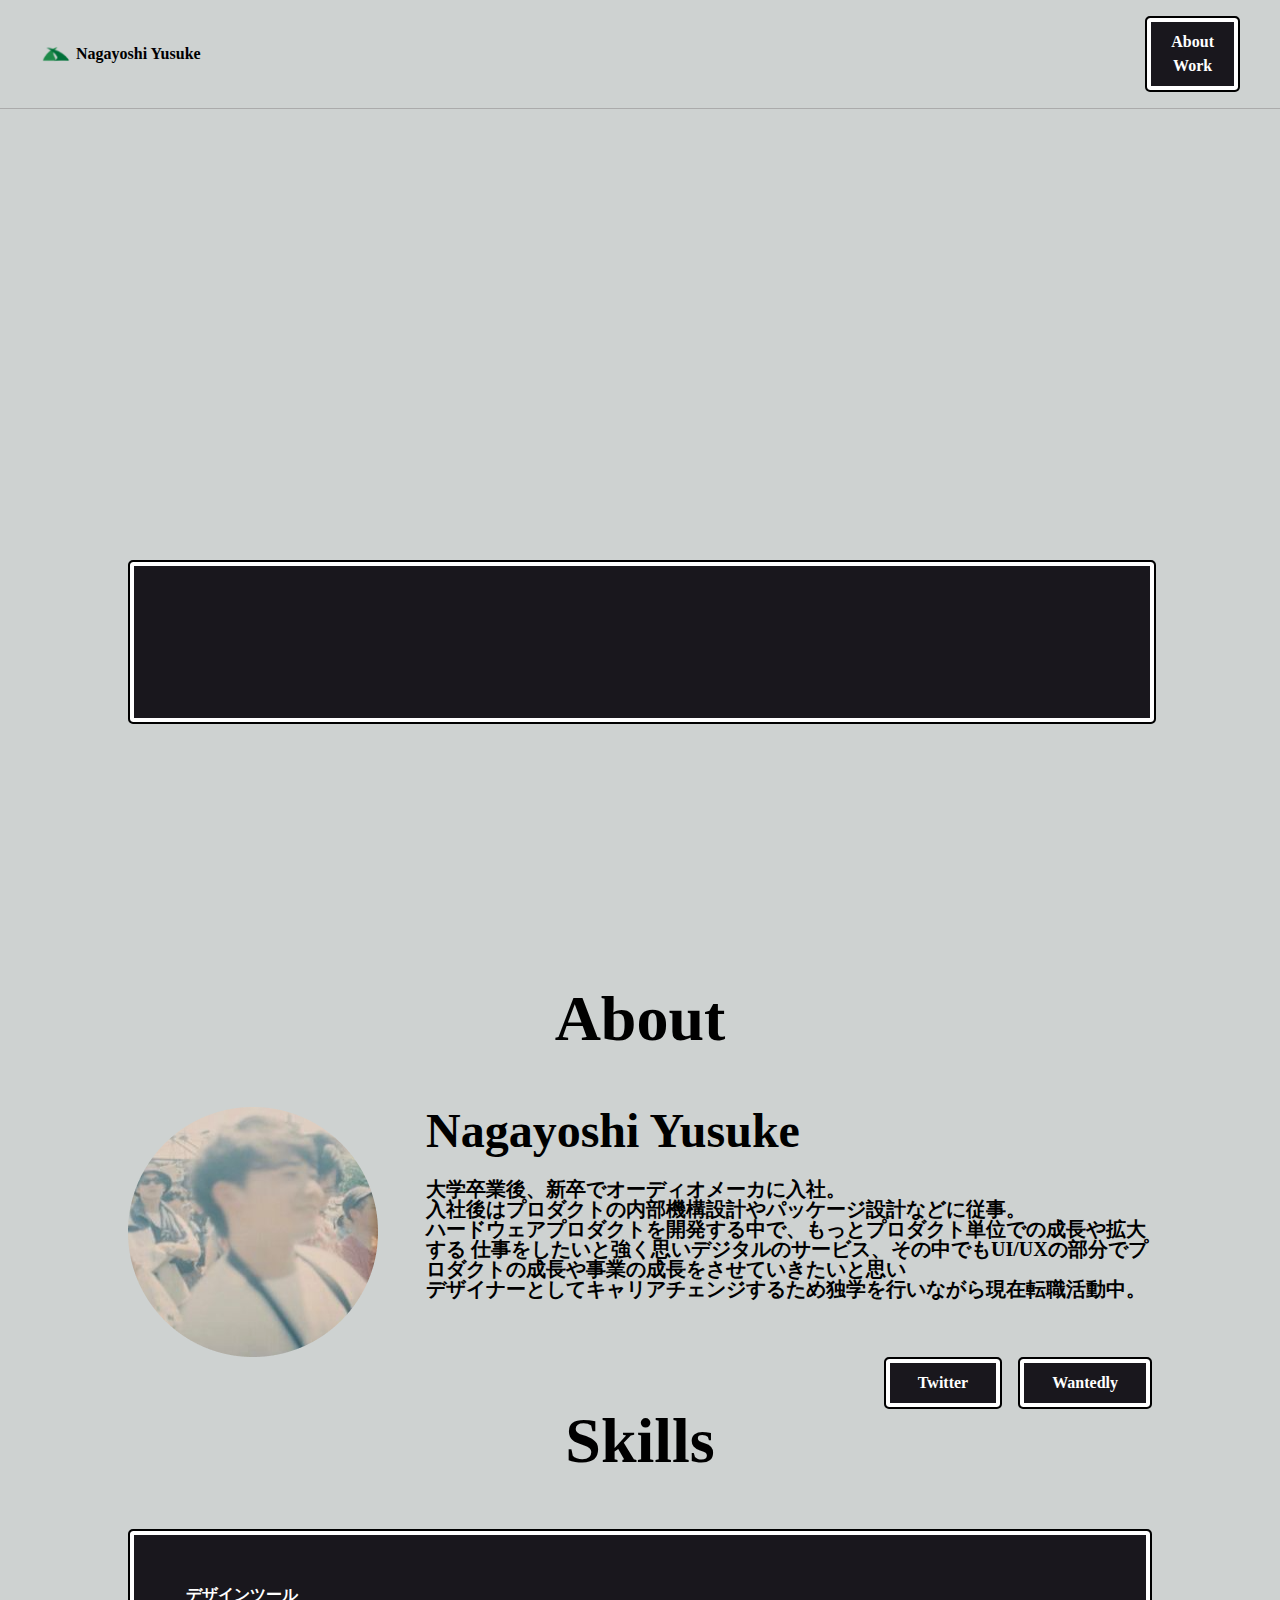
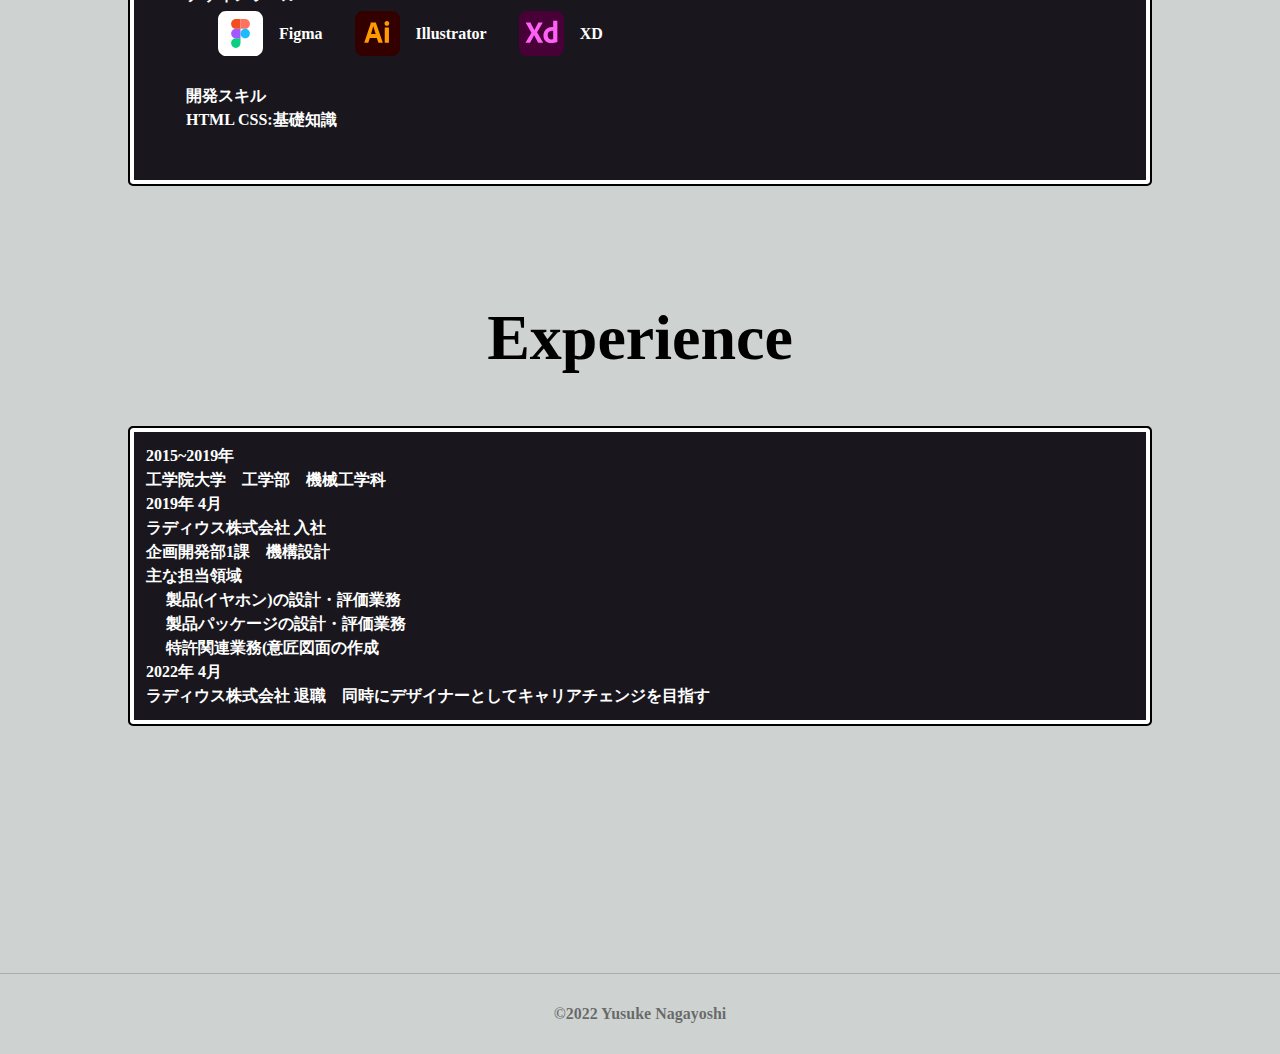
==== commit 157d7bc9: "Add files via upload" ====
--- a/index.html
+++ b/index.html
@@ -162,7 +162,7 @@
                     &nbsp; &nbsp; &nbsp;製品パッケージの設計・評価業務<br>
                     &nbsp; &nbsp; &nbsp;特許関連業務(意匠図面の作成<br>
                     2022年 4月<br>
-                    ラディウス株式会社 退社　同時にデザイナーとしてキャリアチェンジを目指す<br>
+                    ラディウス株式会社 退職　同時にデザイナーとしてキャリアチェンジを目指す<br>
                 </p>
 
         </div>
